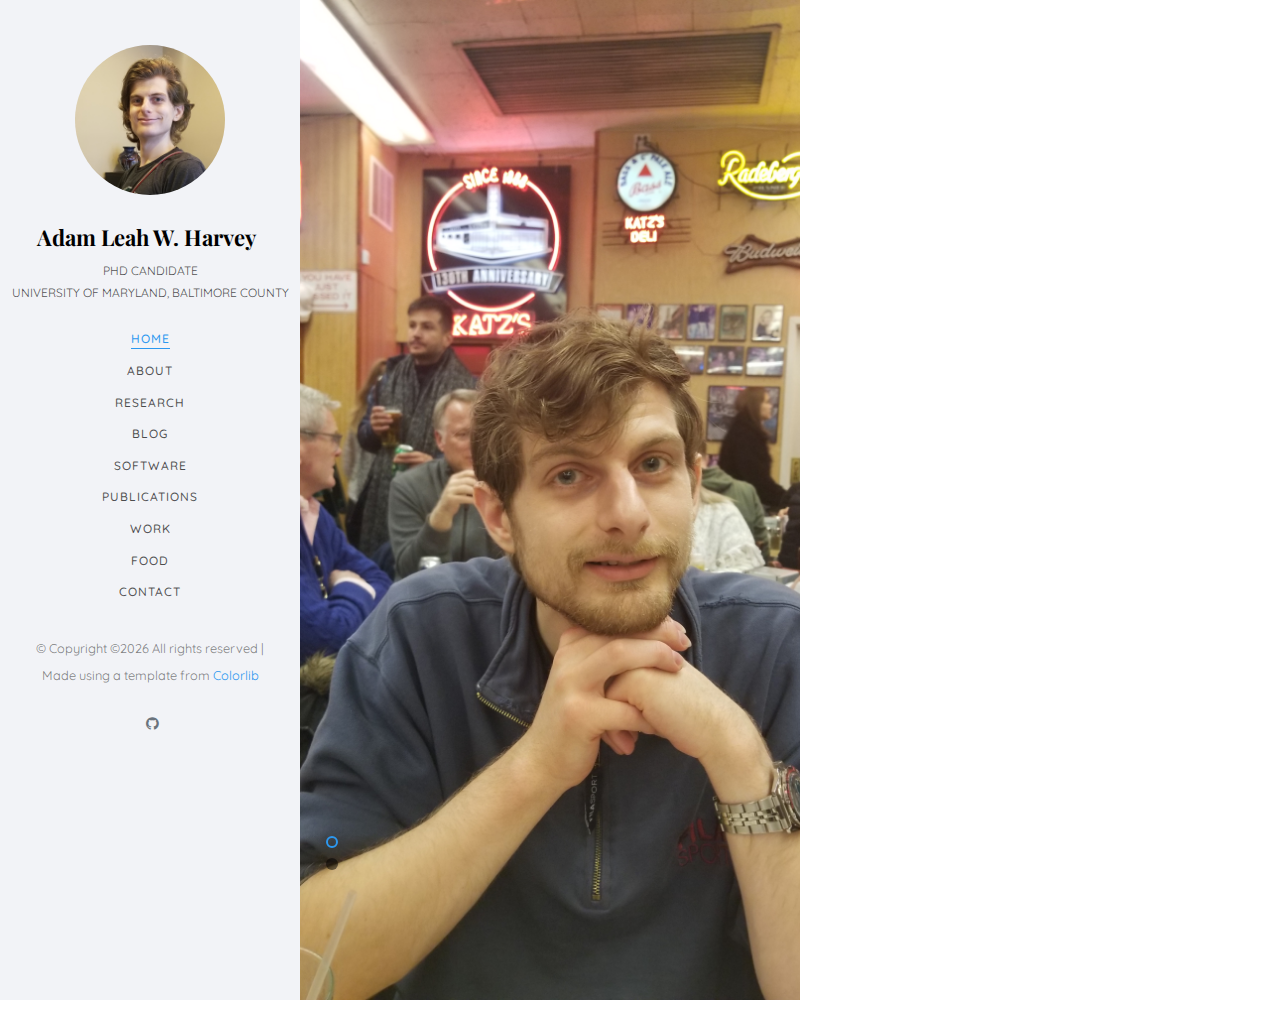
==== index.html @ acc77d61 "Fixed publications link" ====
<!DOCTYPE HTML>
<html>
	<head>
    <!-- Global site tag (gtag.js) - Google Analytics -->
    <script async src="https://www.googletagmanager.com/gtag/js?id=UA-155642953-1"></script>
    <script>
      window.dataLayer = window.dataLayer || [];
      function gtag(){dataLayer.push(arguments);}
      gtag('js', new Date());

      gtag('config', 'UA-155642953-1');
    </script>

	<meta charset="utf-8">
	<meta http-equiv="X-UA-Compatible" content="IE=edge">
	<title>Adam Leah W. Harvey Personal Page</title>
	<meta name="viewport" content="width=device-width, initial-scale=1">
	<meta name="description" content="" />
	<meta name="keywords" content="" />
	<meta name="author" content="" />

  <!-- Facebook and Twitter integration -->
	<meta property="og:title" content=""/>
	<meta property="og:image" content=""/>
	<meta property="og:url" content=""/>
	<meta property="og:site_name" content=""/>
	<meta property="og:description" content=""/>
	<meta name="twitter:title" content="" />
	<meta name="twitter:image" content="" />
	<meta name="twitter:url" content="" />
	<meta name="twitter:card" content="" />

	<!-- Place favicon.ico and apple-touch-icon.png in the root directory -->
	<link rel="shortcut icon" href="favicon.ico">

	<link href="https://fonts.googleapis.com/css?family=Quicksand:300,400,500,700" rel="stylesheet">
	<link href="https://fonts.googleapis.com/css?family=Playfair+Display:400,400i,700" rel="stylesheet">

	<!-- Animate.css -->
	<link rel="stylesheet" href="css/animate.css">
	<!-- Icomoon Icon Fonts-->
	<link rel="stylesheet" href="css/icomoon.css">
	<!-- Bootstrap  -->
	<link rel="stylesheet" href="css/bootstrap.css">
	<!-- Flexslider  -->
	<link rel="stylesheet" href="css/flexslider.css">
	<!-- Flaticons  -->
	<link rel="stylesheet" href="fonts/flaticon/font/flaticon.css">
	<!-- Owl Carousel -->
	<link rel="stylesheet" href="css/owl.carousel.min.css">
	<link rel="stylesheet" href="css/owl.theme.default.min.css">
	<!-- Theme style  -->
	<link rel="stylesheet" href="css/style.css">

	<!-- Modernizr JS -->
	<script src="js/modernizr-2.6.2.min.js"></script>
	<!-- FOR IE9 below -->
	<!--[if lt IE 9]>
	<script src="js/respond.min.js"></script>
	<![endif]-->

	</head>
	<body>
	<div id="colorlib-page">
		<div class="container-wrap">
		<a href="#" class="js-colorlib-nav-toggle colorlib-nav-toggle" data-toggle="collapse" data-target="#navbar" aria-expanded="false" aria-controls="navbar"><i></i></a>
		<aside id="colorlib-aside" role="complementary" class="border js-fullheight">
			<div class="text-center">
				<div class="author-img" style="background-image: url(images/new_self_cropped.jpg);"></div>
				<h1 id="colorlib-logo"><a href="/index.html">Adam Leah W. Harvey</a></h1>
				<span class="position">PhD Candidate <br> University of Maryland, Baltimore County</span>
			</div>
			<nav id="colorlib-main-menu" role="navigation" class="navbar">
				<!--<div id="navbar" class="collapse">-->
					<ul>
						<li class="active"><a href="#" data-nav-section="home">Home</a></li>
						<li><a href="#" data-nav-section="about">About</a></li>
						<li><a href="#" data-nav-section="research">Research</a></li>
						<li><a href="#" data-nav-section="blog">Blog</a></li>
						<li><a href="#" data-nav-section="software">Software</a></li>
						<li><a href="Pages/Publications/AdamLeahWHarvey_publications.pdf" data-nav-section="publications">Publications</a></li>
						<li><a href="#" data-nav-section="work">Work</a></li>
						<li><a href="Pages/Food/food.html">Food</a></li>
						<li><a href="#" data-nav-section="contact">Contact</a></li>
					</ul>
				<!--</div>-->
			</nav>

			<div class="colorlib-footer">
				<p><small>&copy; <!-- Link back to Colorlib can't be removed. Template is licensed under CC BY 3.0. -->
<!--Copyright &copy;<script>document.write(new Date().getFullYear());</script> All rights reserved | This template is made with <i class="icon-heart" aria-hidden="true"></i> by <a href="https://colorlib.com" target="_blank">Colorlib</a>-->
Copyright &copy;<script>document.write(new Date().getFullYear());</script> All rights reserved | Made using a template from <a href="https://colorlib.com" target="_blank">Colorlib</a>
<!-- Link back to Colorlib can't be removed. Template is licensed under CC BY 3.0. --> <!--</span> <span>Demo Images: <a href="https://unsplash.com/" target="_blank">Unsplash.com</a></span></small></p>-->

				<ul>
					<!--<li><a href="#"><i class="icon-facebook2"></i></a></li>-->
					<li><a href="https://twitter.com/Harvey_ALW"><i style="color:rgb(29, 161, 242);" class="icon-twitter"></i></a></li>
					<li><a href="https://www.linkedin.com/in/adam-harvey-a3063a66/"><i style="color:#0077b5;" class="icon-linkedin"></i></a></li>
                    <li><a href="https://github.com/HarveyAdamW"><i style="color:#6a737d;" class="icon-github"></i></a></li>
                    <li><a href="https://orcid.org/0000-0002-4953-018X"><span style="display:inline-block;" class="icon-orcid-logo-icon"><span class="path1"></span><span class="path2"></span><span class="path3"></span><span class="path4"></span></span></a></li>
                    <!--<li><a href="https://orcid.org/0000-0002-4953-018X"><span style="display:inline-block;" class="icon-orcid-logo"><span class="path1"></span><span class="path2"></span><span class="path3"></span><span class="path4"></span><span class="path5"></span><span class="path6"></span></span></a></li>-->
				</ul>
			</div>

		</aside>

		<div id="colorlib-main">
			<section id="colorlib-hero" class="js-fullheight" data-section="home">
				<div class="flexslider js-fullheight">
					<ul class="slides">
				   	<li style="background-image: url(images/20191223_141826.jpg);">
				   		<div class="overlay"></div>
				   		<div class="container-fluid">
				   			<div class="row">
					   			<div class="col-md-6 col-md-offset-3 col-md-pull-3 col-sm-12 col-xs-12 js-fullheight slider-text">
					   				<div class="slider-text-inner js-fullheight">
					   					<div class="desc">
						   					<h1>Hi! <br>I'm Adam Leah. <br>I'm an astronomer, studying extragalactic jets.</h1>
						   					<!--<h2>This template is from <a href="https://colorlib.com/" target="_blank">colorlib.com</a></h2>-->
												<p><a class="btn btn-primary btn-learn" href="/CV/updated_design/AdamLeahWHarvey_CV_updated_design.pdf">Download CV <i class="icon-download4"></i></a></p>
											</div>
					   				</div>
					   			</div>
					   		</div>
				   		</div>
				   	</li>
				   	<li style="background-image: url(images/coconut_grape_bao_pan.jpg);">
				   		<div class="overlay"></div>
				   		<div class="container-fluid">
				   			<div class="row">
					   			<div class="col-md-6 col-md-offset-3 col-md-pull-3 col-sm-12 col-xs-12 js-fullheight slider-text">
					   				<div class="slider-text-inner">
					   					<div class="desc">
						   					<h1>I also love food!<br>These are some coconut grape bao I made.</h1>
												<!--<h2>This template came from <a href="https://colorlib.com/" target="_blank">colorlib.com</a></h2>-->
												<p><a class="btn btn-primary btn-learn">View Portfolio <i class="icon-briefcase3"></i></a></p>
											</div>
					   				</div>
					   			</div>
					   		</div>
				   		</div>
				   	</li>
				  	</ul>
			  	</div>
			</section>

<!--			<section class="colorlib-about" data-section="about">
				<div class="colorlib-narrow-content">
					<div class="row">
						<div class="col-md-12">
							<div class="row row-bottom-padded-sm animate-box" data-animate-effect="fadeInLeft">
								<div class="col-md-12">
									<div class="about-desc">
										<span class="heading-meta">About</span>
										<h2 class="colorlib-heading">Who Am I?</h2>
										<p><strong>Hi I'm Adam Leah W. Harvey</strong> This is temporary text!</p>
										<p>Lorem ipsum is too generic. So I'm just stating, loud and clear, that this text is 100% temporary.</p>
									</div>
								</div>
							</div>
							<div class="row">
								<div class="col-md-3 animate-box" data-animate-effect="fadeInLeft">
									<div class="services color-1">
										<span class="icon2"><i class="icon-bulb"></i></span>
										<h3>Research</h3>
									</div>
								</div>
								<div class="col-md-3 animate-box" data-animate-effect="fadeInRight">
									<div class="services color-2">
										<span class="icon2"><i class="icon-globe-outline"></i></span>
										<h3>Blog</h3>
									</div>
								</div>
								<div class="col-md-3 animate-box" data-animate-effect="fadeInTop">
									<div class="services color-3">
										<span class="icon2"><i class="icon-data"></i></span>
										<h3>Software</h3>
									</div>
								</div>
								<div class="col-md-3 animate-box" data-animate-effect="fadeInBottom">
									<div class="services color-4">
										<span class="icon2"><i class="icon-phone3"></i></span>
										<h3>Application</h3>
									</div>
								</div>
							</div>
							<div class="row">
								<div class="col-md-12 animate-box" data-animate-effect="fadeInLeft">
									<div class="hire">
										<h2>PhD Candidate</h2>
										<a href="#" class="btn-hire">Shoot me an email if ya want!</a>
									</div>
								</div>
							</div>
						</div>
					</div>
				</div>
			</section>



			<section class="colorlib-services" data-section="services">
				<div class="colorlib-narrow-content">
					<div class="row">
						<div class="col-md-6 col-md-offset-3 col-md-pull-3 animate-box" data-animate-effect="fadeInLeft">
							<span class="heading-meta">Research</span>
							<h2 class="colorlib-heading">Here's some of the stuff I've worked on.</h2>
						</div>
					</div>
					<div class="row row-pt-md">
						<div class="col-md-4 text-center animate-box">
							<div class="services color-1">
								<span class="icon">
									<i class="icon-bulb"></i>
								</span>
								<div class="desc">
									<h3>Innovative Ideas</h3>
									<p>Separated they live in Bookmarksgrove right at the coast of the Semantics</p>
								</div>
							</div>
						</div>
						<div class="col-md-4 text-center animate-box">
							<div class="services color-2">
								<span class="icon">
									<i class="icon-data"></i>
								</span>
								<div class="desc">
									<h3>Software</h3>
									<p>Separated they live in Bookmarksgrove right at the coast of the Semantics</p>
								</div>
							</div>
						</div>
						<div class="col-md-4 text-center animate-box">
							<div class="services color-3">
								<span class="icon">
									<i class="icon-phone3"></i>
								</span>
								<div class="desc">
									<h3>Application</h3>
									<p>Separated they live in Bookmarksgrove right at the coast of the Semantics</p>
								</div>
							</div>
						</div>
						<div class="col-md-4 text-center animate-box">
							<div class="services color-4">
								<span class="icon">
									<i class="icon-layers2"></i>
								</span>
								<div class="desc">
									<h3>Graphic Design</h3>
									<p>Separated they live in Bookmarksgrove right at the coast of the Semantics</p>
								</div>
							</div>
						</div>
						<div class="col-md-4 text-center animate-box">
							<div class="services color-5">
								<span class="icon">
									<i class="icon-data"></i>
								</span>
								<div class="desc">
									<h3>Software</h3>
									<p>Separated they live in Bookmarksgrove right at the coast of the Semantics</p>
								</div>
							</div>
						</div>
						<div class="col-md-4 text-center animate-box">
							<div class="services color-6">
								<span class="icon">
									<i class="icon-phone3"></i>
								</span>
								<div class="desc">
									<h3>Application</h3>
									<p>Separated they live in Bookmarksgrove right at the coast of the Semantics</p>
								</div>
							</div>
						</div>
					</div>
				</div>
			</section>

			<div id="colorlib-counter" class="colorlib-counters" style="background-image: url(images/cover_bg_1.jpg);" data-stellar-background-ratio="0.5">
				<div class="overlay"></div>
				<div class="colorlib-narrow-content">
					<div class="row">
					</div>
					<div class="row">
						<div class="col-md-3 text-center animate-box">
							<span class="colorlib-counter js-counter" data-from="0" data-to="309" data-speed="5000" data-refresh-interval="50"></span>
							<span class="colorlib-counter-label">Cups of coffee</span>
						</div>
						<div class="col-md-3 text-center animate-box">
							<span class="colorlib-counter js-counter" data-from="0" data-to="356" data-speed="5000" data-refresh-interval="50"></span>
							<span class="colorlib-counter-label">Projects</span>
						</div>
						<div class="col-md-3 text-center animate-box">
							<span class="colorlib-counter js-counter" data-from="0" data-to="30" data-speed="5000" data-refresh-interval="50"></span>
							<span class="colorlib-counter-label">Clients</span>
						</div>
						<div class="col-md-3 text-center animate-box">
							<span class="colorlib-counter js-counter" data-from="0" data-to="10" data-speed="5000" data-refresh-interval="50"></span>
							<span class="colorlib-counter-label">Partners</span>
						</div>
					</div>
				</div>
			</div>

			<section class="colorlib-skills" data-section="skills">
				<div class="colorlib-narrow-content">
					<div class="row">
						<div class="col-md-6 col-md-offset-3 col-md-pull-3 animate-box" data-animate-effect="fadeInLeft">
							<span class="heading-meta">Oh, wow! Look at these pointless progress bars that mean nothing! Obviously I can do 50% of typing and have 10,000% of python. This is dumb!</span>
							<h2 class="colorlib-heading animate-box">My Skills</h2>
						</div>
					</div>
					<div class="row">
						<div class="col-md-12 animate-box" data-animate-effect="fadeInLeft">
							<p>The Big Oxmox advised her not to do so, because there were thousands of bad Commas, wild Question Marks and devious Semikoli, but the Little Blind Text didn’t listen. She packed her seven versalia, put her initial into the belt and made herself on the way.</p>
						</div>
						<div class="col-md-6 animate-box" data-animate-effect="fadeInLeft">
							<div class="progress-wrap">
								<h3>Photoshop</h3>
								<div class="progress">
								 	<div class="progress-bar color-1" role="progressbar" aria-valuenow="75"
								  	aria-valuemin="0" aria-valuemax="100" style="width:75%">
								    <span>75%</span>
								  	</div>
								</div>
							</div>
						</div>
						<div class="col-md-6 animate-box" data-animate-effect="fadeInRight">
							<div class="progress-wrap">
								<h3>jQuery</h3>
								<div class="progress">
								 	<div class="progress-bar color-2" role="progressbar" aria-valuenow="60"
								  	aria-valuemin="0" aria-valuemax="100" style="width:60%">
								    <span>60%</span>
								  	</div>
								</div>
							</div>
						</div>
						<div class="col-md-6 animate-box" data-animate-effect="fadeInLeft">
							<div class="progress-wrap">
								<h3>HTML5</h3>
								<div class="progress">
								 	<div class="progress-bar color-3" role="progressbar" aria-valuenow="85"
								  	aria-valuemin="0" aria-valuemax="100" style="width:85%">
								    <span>85%</span>
								  	</div>
								</div>
							</div>
						</div>
						<div class="col-md-6 animate-box" data-animate-effect="fadeInRight">
							<div class="progress-wrap">
								<h3>CSS3</h3>
								<div class="progress">
								 	<div class="progress-bar color-4" role="progressbar" aria-valuenow="90"
								  	aria-valuemin="0" aria-valuemax="100" style="width:90%">
								    <span>90%</span>
								  	</div>
								</div>
							</div>
						</div>
						<div class="col-md-6 animate-box" data-animate-effect="fadeInLeft">
							<div class="progress-wrap">
								<h3>WordPress</h3>
								<div class="progress">
								 	<div class="progress-bar color-5" role="progressbar" aria-valuenow="70"
								  	aria-valuemin="0" aria-valuemax="100" style="width:70%">
								    <span>70%</span>
								  	</div>
								</div>
							</div>
						</div>
						<div class="col-md-6 animate-box" data-animate-effect="fadeInRight">
							<div class="progress-wrap">
								<h3>SEO</h3>
								<div class="progress">
								 	<div class="progress-bar color-6" role="progressbar" aria-valuenow="80"
								  	aria-valuemin="0" aria-valuemax="100" style="width:80%">
								    <span>80%</span>
								  	</div>
								</div>
							</div>
						</div>
					</div>
				</div>
			</section>

			<section class="colorlib-education" data-section="education">
				<div class="colorlib-narrow-content">
					<div class="row">
						<div class="col-md-6 col-md-offset-3 col-md-pull-3 animate-box" data-animate-effect="fadeInLeft">
							<span class="heading-meta">Education</span>
							<h2 class="colorlib-heading animate-box">Education (why 2 headings for this? also what do I want to put here? what should go in the drop-downs?)</h2>
						</div>
					</div>
					<div class="row">
						<div class="col-md-12 animate-box" data-animate-effect="fadeInLeft">
							<div class="fancy-collapse-panel">
								<div class="panel-group" id="accordion" role="tablist" aria-multiselectable="true">
									<div class="panel panel-default">
									    <div class="panel-heading" role="tab" id="headingOne">
									        <h4 class="panel-title">
									            <a data-toggle="collapse" data-parent="#accordion" href="#collapseOne" aria-expanded="true" aria-controls="collapseOne">Master Degree Graphic Design
									            </a>
									        </h4>
									    </div>
									    <div id="collapseOne" class="panel-collapse collapse in" role="tabpanel" aria-labelledby="headingOne">
									         <div class="panel-body">
									            <div class="row">
										      		<div class="col-md-6">
										      			<p>Far far away, behind the word mountains, far from the countries Vokalia and Consonantia, there live the blind texts. </p>
										      		</div>
										      		<div class="col-md-6">
										      			<p>Separated they live in Bookmarksgrove right at the coast of the Semantics, a large language ocean.</p>
										      		</div>
										      	</div>
									         </div>
									    </div>
									</div>
									<div class="panel panel-default">
									    <div class="panel-heading" role="tab" id="headingTwo">
									        <h4 class="panel-title">
									            <a class="collapsed" data-toggle="collapse" data-parent="#accordion" href="#collapseTwo" aria-expanded="false" aria-controls="collapseTwo">Bachelor Degree of Computer Science
									            </a>
									        </h4>
									    </div>
									    <div id="collapseTwo" class="panel-collapse collapse" role="tabpanel" aria-labelledby="headingTwo">
									        <div class="panel-body">
									            <p>Far far away, behind the word <strong>mountains</strong>, far from the countries Vokalia and Consonantia, there live the blind texts. Separated they live in Bookmarksgrove right at the coast of the Semantics, a large language ocean.</p>
													<ul>
														<li>Separated they live in Bookmarksgrove right</li>
														<li>Separated they live in Bookmarksgrove right</li>
													</ul>
									        </div>
									    </div>
									</div>
									<div class="panel panel-default">
									    <div class="panel-heading" role="tab" id="headingThree">
									        <h4 class="panel-title">
									            <a class="collapsed" data-toggle="collapse" data-parent="#accordion" href="#collapseThree" aria-expanded="false" aria-controls="collapseThree">Diploma in Information Technology
									            </a>
									        </h4>
									    </div>
									    <div id="collapseThree" class="panel-collapse collapse" role="tabpanel" aria-labelledby="headingThree">
									        <div class="panel-body">
									            <p>Far far away, behind the word <strong>mountains</strong>, far from the countries Vokalia and Consonantia, there live the blind texts. Separated they live in Bookmarksgrove right at the coast of the Semantics, a large language ocean.</p>
									        </div>
									    </div>
									</div>

									<div class="panel panel-default">
									    <div class="panel-heading" role="tab" id="headingFour">
									        <h4 class="panel-title">
									            <a class="collapsed" data-toggle="collapse" data-parent="#accordion" href="#collapseFour" aria-expanded="false" aria-controls="collapseFour">Diploma in Information Technology
									            </a>
									        </h4>
									    </div>
									    <div id="collapseFour" class="panel-collapse collapse" role="tabpanel" aria-labelledby="headingFour">
									        <div class="panel-body">
									            <p>Far far away, behind the word <strong>mountains</strong>, far from the countries Vokalia and Consonantia, there live the blind texts. Separated they live in Bookmarksgrove right at the coast of the Semantics, a large language ocean.</p>
									        </div>
									    </div>
									</div>

									<div class="panel panel-default">
									    <div class="panel-heading" role="tab" id="headingFive">
									        <h4 class="panel-title">
									            <a class="collapsed" data-toggle="collapse" data-parent="#accordion" href="#collapseFive" aria-expanded="false" aria-controls="collapseFive">High School Secondary Education
									            </a>
									        </h4>
									    </div>
									    <div id="collapseFive" class="panel-collapse collapse" role="tabpanel" aria-labelledby="headingFive">
									        <div class="panel-body">
									            <p>Far far away, behind the word <strong>mountains</strong>, far from the countries Vokalia and Consonantia, there live the blind texts. Separated they live in Bookmarksgrove right at the coast of the Semantics, a large language ocean.</p>
									        </div>
									    </div>
									</div>
								</div>
							</div>
						</div>
					</div>
				</div>
			</section>

			<section class="colorlib-experience" data-section="experience">
				<div class="colorlib-narrow-content">
					<div class="row">
						<div class="col-md-6 col-md-offset-3 col-md-pull-3 animate-box" data-animate-effect="fadeInLeft">
							<span class="heading-meta">Experience</span>
							<h2 class="colorlib-heading animate-box">Work Experience</h2>
						</div>
					</div>
					<div class="row">
						<div class="col-md-12">
				         <div class="timeline-centered">
					         <article class="timeline-entry animate-box" data-animate-effect="fadeInLeft">
					            <div class="timeline-entry-inner">

					               <div class="timeline-icon color-1">
					                  <i class="icon-pen2"></i>
					               </div>

					               <div class="timeline-label">
					                  <h2><a href="#">Full Stack Developer</a> <span>2017-2018</span></h2>
					                  <p>Tolerably earnestly middleton extremely distrusts she boy now not. Add and offered prepare how cordial two promise. Greatly who affixed suppose but enquire compact prepare all put. Added forth chief trees but rooms think may.</p>
					               </div>
					            </div>
					         </article>


					         <article class="timeline-entry animate-box" data-animate-effect="fadeInRight">
					            <div class="timeline-entry-inner">
					               <div class="timeline-icon color-2">
					                  <i class="icon-pen2"></i>
					               </div>
					               <div class="timeline-label">
					               	<h2><a href="#">Front End Developer at Google Company</a> <span>2017-2018</span></h2>
					                  <p>Even the all-powerful Pointing has no control about the blind texts it is an almost unorthographic life One day however a small line of blind text by the name of Lorem Ipsum decided to leave for the far World of Grammar.</p>
					               </div>
					            </div>
					         </article>

					         <article class="timeline-entry animate-box" data-animate-effect="fadeInLeft">
					            <div class="timeline-entry-inner">
					               <div class="timeline-icon color-3">
					                  <i class="icon-pen2"></i>
					               </div>
					               <div class="timeline-label">
					               	<h2><a href="#">System Analyst</a> <span>2017-2018</span></h2>
					                  <p>Even the all-powerful Pointing has no control about the blind texts it is an almost unorthographic life One day however a small line of blind text by the name of Lorem Ipsum decided to leave for the far World of Grammar.</p>
					               </div>
					            </div>
					         </article>

					         <article class="timeline-entry animate-box" data-animate-effect="fadeInTop">
					            <div class="timeline-entry-inner">
					               <div class="timeline-icon color-4">
					                  <i class="icon-pen2"></i>
					               </div>
					               <div class="timeline-label">
					               	<h2><a href="#">Creative Designer</a> <span>2017-2018</span></h2>
					                  <p>Even the all-powerful Pointing has no control about the blind texts it is an almost unorthographic life One day however a small line of blind text by the name of Lorem Ipsum decided to leave for the far World of Grammar.</p>
					               </div>
					            </div>
					         </article>

					         <article class="timeline-entry animate-box" data-animate-effect="fadeInLeft">
					            <div class="timeline-entry-inner">
					               <div class="timeline-icon color-5">
					                  <i class="icon-pen2"></i>
					               </div>
					               <div class="timeline-label">
					               	<h2><a href="#">UI/UX Designer at Envato</a> <span>2017-2018</span></h2>
					                  <p>Even the all-powerful Pointing has no control about the blind texts it is an almost unorthographic life One day however a small line of blind text by the name of Lorem Ipsum decided to leave for the far World of Grammar.</p>
					               </div>
					            </div>
					         </article>

					         <article class="timeline-entry begin animate-box" data-animate-effect="fadeInBottom">
					            <div class="timeline-entry-inner">
					               <div class="timeline-icon color-none">
					               </div>
					            </div>
					         </article>
					      </div>
					   </div>
				   </div>
				</div>
			</section>

			<section class="colorlib-work" data-section="work">
				<div class="colorlib-narrow-content">
					<div class="row">
						<div class="col-md-6 col-md-offset-3 col-md-pull-3 animate-box" data-animate-effect="fadeInLeft">
							<span class="heading-meta">My Work</span>
							<h2 class="colorlib-heading animate-box">Recent Work</h2>
						</div>
					</div>
					<div class="row row-bottom-padded-sm animate-box" data-animate-effect="fadeInLeft">
						<div class="col-md-12">
							<p class="work-menu"><span><a href="#" class="active">Graphic Design</a></span> <span><a href="#">Web Design</a></span> <span><a href="#">Software</a></span> <span><a href="#">Apps</a></span></p>
						</div>
					</div>
					<div class="row">
						<div class="col-md-6 animate-box" data-animate-effect="fadeInLeft">
							<div class="project" style="background-image: url(images/img-1.jpg);">
								<div class="desc">
									<div class="con">
										<h3><a href="work.html">Work 01</a></h3>
										<span>Website</span>
										<p class="icon">
											<span><a href="#"><i class="icon-share3"></i></a></span>
											<span><a href="#"><i class="icon-eye"></i> 100</a></span>
											<span><a href="#"><i class="icon-heart"></i> 49</a></span>
										</p>
									</div>
								</div>
							</div>
						</div>
						<div class="col-md-6 animate-box" data-animate-effect="fadeInRight">
							<div class="project" style="background-image: url(images/img-2.jpg);">
								<div class="desc">
									<div class="con">
										<h3><a href="work.html">Work 02</a></h3>
										<span>Animation</span>
										<p class="icon">
											<span><a href="#"><i class="icon-share3"></i></a></span>
											<span><a href="#"><i class="icon-eye"></i> 100</a></span>
											<span><a href="#"><i class="icon-heart"></i> 49</a></span>
										</p>
									</div>
								</div>
							</div>
						</div>
						<div class="col-md-6 animate-box" data-animate-effect="fadeInTop">
							<div class="project" style="background-image: url(images/img-3.jpg);">
								<div class="desc">
									<div class="con">
										<h3><a href="work.html">Work 03</a></h3>
										<span>Illustration</span>
										<p class="icon">
											<span><a href="#"><i class="icon-share3"></i></a></span>
											<span><a href="#"><i class="icon-eye"></i> 100</a></span>
											<span><a href="#"><i class="icon-heart"></i> 49</a></span>
										</p>
									</div>
								</div>
							</div>
						</div>
						<div class="col-md-6 animate-box" data-animate-effect="fadeInBottom">
							<div class="project" style="background-image: url(images/img-4.jpg);">
								<div class="desc">
									<div class="con">
										<h3><a href="work.html">Work 04</a></h3>
										<span>Application</span>
										<p class="icon">
											<span><a href="#"><i class="icon-share3"></i></a></span>
											<span><a href="#"><i class="icon-eye"></i> 100</a></span>
											<span><a href="#"><i class="icon-heart"></i> 49</a></span>
										</p>
									</div>
								</div>
							</div>
						</div>
						<div class="col-md-6 animate-box" data-animate-effect="fadeInLeft">
							<div class="project" style="background-image: url(images/img-5.jpg);">
								<div class="desc">
									<div class="con">
										<h3><a href="work.html">Work 05</a></h3>
										<span>Graphic, Logo</span>
										<p class="icon">
											<span><a href="#"><i class="icon-share3"></i></a></span>
											<span><a href="#"><i class="icon-eye"></i> 100</a></span>
											<span><a href="#"><i class="icon-heart"></i> 49</a></span>
										</p>
									</div>
								</div>
							</div>
						</div>
						<div class="col-md-6 animate-box" data-animate-effect="fadeInRight">
							<div class="project" style="background-image: url(images/img-6.jpg);">
								<div class="desc">
									<div class="con">
										<h3><a href="work.html">Work 06</a></h3>
										<span>Web Design</span>
										<p class="icon">
											<span><a href="#"><i class="icon-share3"></i></a></span>
											<span><a href="#"><i class="icon-eye"></i> 100</a></span>
											<span><a href="#"><i class="icon-heart"></i> 49</a></span>
										</p>
									</div>
								</div>
							</div>
						</div>
					</div>
					<div class="row">
						<div class="col-md-12 animate-box">
							<p><a href="#" class="btn btn-primary btn-lg btn-load-more">Load more <i class="icon-reload"></i></a></p>
						</div>
					</div>
				</div>
			</section>

			<section class="colorlib-blog" data-section="blog">
				<div class="colorlib-narrow-content">
					<div class="row">
						<div class="col-md-6 col-md-offset-3 col-md-pull-3 animate-box" data-animate-effect="fadeInLeft">
							<span class="heading-meta">Read</span>
							<h2 class="colorlib-heading">Recent Blog</h2>
						</div>
					</div>
					<div class="row">
						<div class="col-md-4 col-sm-6 animate-box" data-animate-effect="fadeInLeft">
							<div class="blog-entry">
								<a href="blog.html" class="blog-img"><img src="images/blog-1.jpg" class="img-responsive" alt="HTML5 Bootstrap Template by colorlib.com"></a>
								<div class="desc">
									<span><small>April 14, 2018 </small> | <small> Web Design </small> | <small> <i class="icon-bubble3"></i> 4</small></span>
									<h3><a href="blog.html">Renovating National Gallery</a></h3>
									<p>Separated they live in Bookmarksgrove right at the coast of the Semantics, a large language ocean.</p>
								</div>
							</div>
						</div>
						<div class="col-md-4 col-sm-6 animate-box" data-animate-effect="fadeInRight">
							<div class="blog-entry">
								<a href="blog.html" class="blog-img"><img src="images/blog-2.jpg" class="img-responsive" alt="HTML5 Bootstrap Template by colorlib.com"></a>
								<div class="desc">
									<span><small>April 14, 2018 </small> | <small> Web Design </small> | <small> <i class="icon-bubble3"></i> 4</small></span>
									<h3><a href="blog.html">Wordpress for a Beginner</a></h3>
									<p>Separated they live in Bookmarksgrove right at the coast of the Semantics, a large language ocean.</p>
								</div>
							</div>
						</div>
						<div class="col-md-4 col-sm-6 animate-box" data-animate-effect="fadeInLeft">
							<div class="blog-entry">
								<a href="blog.html" class="blog-img"><img src="images/blog-3.jpg" class="img-responsive" alt="HTML5 Bootstrap Template by colorlib.com"></a>
								<div class="desc">
									<span><small>April 14, 2018 </small> | <small> Inspiration </small> | <small> <i class="icon-bubble3"></i> 4</small></span>
									<h3><a href="blog.html">Make website from scratch</a></h3>
									<p>Separated they live in Bookmarksgrove right at the coast of the Semantics, a large language ocean.</p>
								</div>
							</div>
						</div>
					</div>
					<div class="row">
						<div class="col-md-12 animate-box">
							<p><a href="#" class="btn btn-primary btn-lg btn-load-more">Load more <i class="icon-reload"></i></a></p>
						</div>
					</div>
				</div>
			</section>

			<section class="colorlib-contact" data-section="contact">
				<div class="colorlib-narrow-content">
					<div class="row">
						<div class="col-md-6 col-md-offset-3 col-md-pull-3 animate-box" data-animate-effect="fadeInLeft">
							<span class="heading-meta">Get in Touch</span>
							<h2 class="colorlib-heading">Contact</h2>
						</div>
					</div>
					<div class="row">
						<div class="col-md-5">
							<div class="colorlib-feature colorlib-feature-sm animate-box" data-animate-effect="fadeInLeft">
								<div class="colorlib-icon">
									<i class="icon-globe-outline"></i>
								</div>
								<div class="colorlib-text">
									<p><a href="#">info@domain.com</a></p>
								</div>
							</div>

							<div class="colorlib-feature colorlib-feature-sm animate-box" data-animate-effect="fadeInLeft">
								<div class="colorlib-icon">
									<i class="icon-map"></i>
								</div>
								<div class="colorlib-text">
									<p>198 West 21th Street, Suite 721 New York NY 10016</p>
								</div>
							</div>

							<div class="colorlib-feature colorlib-feature-sm animate-box" data-animate-effect="fadeInLeft">
								<div class="colorlib-icon">
									<i class="icon-phone"></i>
								</div>
								<div class="colorlib-text">
									<p><a href="tel://">+123 456 7890</a></p>
								</div>
							</div>
						</div>
						<div class="col-md-7 col-md-push-1">
							<div class="row">
								<div class="col-md-10 col-md-offset-1 col-md-pull-1 animate-box" data-animate-effect="fadeInRight">
									<form action="">
										<div class="form-group">
											<input type="text" class="form-control" placeholder="Name">
										</div>
										<div class="form-group">
											<input type="text" class="form-control" placeholder="Email">
										</div>
										<div class="form-group">
											<input type="text" class="form-control" placeholder="Subject">
										</div>
										<div class="form-group">
											<textarea name="" id="message" cols="30" rows="7" class="form-control" placeholder="Message"></textarea>
										</div>
										<div class="form-group">
											<input type="submit" class="btn btn-primary btn-send-message" value="Send Message">
										</div>
									</form>
								</div>

							</div>
						</div>
					</div>
				</div>
			</section>-->

		</div><!-- end:colorlib-main -->
	</div><!-- end:container-wrap -->
	</div><!-- end:colorlib-page -->

	<!-- jQuery -->
	<script src="js/jquery.min.js"></script>
	<!-- jQuery Easing -->
	<script src="js/jquery.easing.1.3.js"></script>
	<!-- Bootstrap -->
	<script src="js/bootstrap.min.js"></script>
	<!-- Waypoints -->
	<script src="js/jquery.waypoints.min.js"></script>
	<!-- Flexslider -->
	<script src="js/jquery.flexslider-min.js"></script>
	<!-- Owl carousel -->
	<script src="js/owl.carousel.min.js"></script>
	<!-- Counters -->
	<script src="js/jquery.countTo.js"></script>


	<!-- MAIN JS -->
	<script src="js/main.js"></script>

	</body>
</html>
---- css/icomoon.css ----
@font-face {
  font-family: 'icomoon';
  src:  url('fonts/icomoon.eot?6py85u');
  src:  url('fonts/icomoon.eot?6py85u#iefix') format('embedded-opentype'),
    url('fonts/icomoon.ttf?6py85u') format('truetype'),
    url('fonts/icomoon.woff?6py85u') format('woff'),
    url('fonts/icomoon.svg?6py85u#icomoon') format('svg');
  font-weight: normal;
  font-style: normal;
}

[class^="icon-"], [class*=" icon-"] {
  /* use !important to prevent issues with browser extensions that change fonts */
  font-family: 'icomoon' !important;
  speak: none;
  font-style: normal;
  font-weight: normal;
  font-variant: normal;
  text-transform: none;
  line-height: 1;

  /* Better Font Rendering =========== */
  -webkit-font-smoothing: antialiased;
  -moz-osx-font-smoothing: grayscale;
}

.icon-times:before {
  content: "\e930";
}
.icon-tick:before {
  content: "\e931";
}
.icon-plus:before {
  content: "\e932";
}
.icon-minus:before {
  content: "\e933";
}
.icon-equals:before {
  content: "\e934";
}
.icon-divide:before {
  content: "\e935";
}
.icon-chevron-right:before {
  content: "\e936";
}
.icon-chevron-left:before {
  content: "\e937";
}
.icon-arrow-right-thick:before {
  content: "\e938";
}
.icon-arrow-left-thick:before {
  content: "\e939";
}
.icon-th-small:before {
  content: "\e93a";
}
.icon-th-menu:before {
  content: "\e93b";
}
.icon-th-list:before {
  content: "\e93c";
}
.icon-th-large:before {
  content: "\e93d";
}
.icon-home:before {
  content: "\e93e";
}
.icon-arrow-forward:before {
  content: "\e93f";
}
.icon-arrow-back:before {
  content: "\e940";
}
.icon-rss:before {
  content: "\e941";
}
.icon-location:before {
  content: "\e942";
}
.icon-link:before {
  content: "\e943";
}
.icon-image:before {
  content: "\e944";
}
.icon-arrow-up-thick:before {
  content: "\e945";
}
.icon-arrow-down-thick:before {
  content: "\e946";
}
.icon-starburst:before {
  content: "\e947";
}
.icon-starburst-outline:before {
  content: "\e948";
}
.icon-star3:before {
  content: "\e949";
}
.icon-flow-children:before {
  content: "\e94a";
}
.icon-export:before {
  content: "\e94b";
}
.icon-delete2:before {
  content: "\e94c";
}
.icon-delete-outline:before {
  content: "\e94d";
}
.icon-cloud-storage:before {
  content: "\e94e";
}
.icon-wi-fi:before {
  content: "\e94f";
}
.icon-heart:before {
  content: "\e950";
}
.icon-flash:before {
  content: "\e951";
}
.icon-cancel:before {
  content: "\e952";
}
.icon-backspace:before {
  content: "\e953";
}
.icon-attachment:before {
  content: "\e954";
}
.icon-arrow-move:before {
  content: "\e955";
}
.icon-warning:before {
  content: "\e956";
}
.icon-user:before {
  content: "\e957";
}
.icon-radar:before {
  content: "\e958";
}
.icon-lock-open:before {
  content: "\e959";
}
.icon-lock-closed:before {
  content: "\e95a";
}
.icon-location-arrow:before {
  content: "\e95b";
}
.icon-info:before {
  content: "\e95c";
}
.icon-user-delete:before {
  content: "\e95d";
}
.icon-user-add:before {
  content: "\e95e";
}
.icon-media-pause:before {
  content: "\e95f";
}
.icon-group:before {
  content: "\e960";
}
.icon-chart-pie:before {
  content: "\e961";
}
.icon-chart-line:before {
  content: "\e962";
}
.icon-chart-bar:before {
  content: "\e963";
}
.icon-chart-area:before {
  content: "\e964";
}
.icon-video:before {
  content: "\e965";
}
.icon-point-of-interest:before {
  content: "\e966";
}
.icon-infinity:before {
  content: "\e967";
}
.icon-globe:before {
  content: "\e968";
}
.icon-eye:before {
  content: "\e969";
}
.icon-cog:before {
  content: "\e96a";
}
.icon-camera:before {
  content: "\e96b";
}
.icon-upload:before {
  content: "\e96c";
}
.icon-scissors:before {
  content: "\e96d";
}
.icon-refresh:before {
  content: "\e96e";
}
.icon-pin:before {
  content: "\e96f";
}
.icon-key:before {
  content: "\e970";
}
.icon-info-large:before {
  content: "\e971";
}
.icon-eject:before {
  content: "\e972";
}
.icon-download:before {
  content: "\e973";
}
.icon-zoom:before {
  content: "\e974";
}
.icon-zoom-out:before {
  content: "\e975";
}
.icon-zoom-in:before {
  content: "\e976";
}
.icon-sort-numerically:before {
  content: "\e977";
}
.icon-sort-alphabetically:before {
  content: "\e978";
}
.icon-input-checked:before {
  content: "\e979";
}
.icon-calender:before {
  content: "\e97a";
}
.icon-world2:before {
  content: "\e97b";
}
.icon-notes:before {
  content: "\e97c";
}
.icon-code:before {
  content: "\e97d";
}
.icon-arrow-sync:before {
  content: "\e97e";
}
.icon-arrow-shuffle:before {
  content: "\e97f";
}
.icon-arrow-repeat:before {
  content: "\e980";
}
.icon-arrow-minimise:before {
  content: "\e981";
}
.icon-arrow-maximise:before {
  content: "\e982";
}
.icon-arrow-loop:before {
  content: "\e983";
}
.icon-anchor:before {
  content: "\e984";
}
.icon-spanner:before {
  content: "\e985";
}
.icon-puzzle:before {
  content: "\e986";
}
.icon-power:before {
  content: "\e987";
}
.icon-plane:before {
  content: "\e988";
}
.icon-pi:before {
  content: "\e989";
}
.icon-phone:before {
  content: "\e98a";
}
.icon-microphone2:before {
  content: "\e98b";
}
.icon-media-rewind:before {
  content: "\e98c";
}
.icon-flag:before {
  content: "\e98d";
}
.icon-adjust-brightness:before {
  content: "\e98e";
}
.icon-waves:before {
  content: "\e98f";
}
.icon-social-twitter:before {
  content: "\e990";
}
.icon-social-facebook:before {
  content: "\e991";
}
.icon-social-dribbble:before {
  content: "\e992";
}
.icon-media-stop:before {
  content: "\e993";
}
.icon-media-record:before {
  content: "\e994";
}
.icon-media-play:before {
  content: "\e995";
}
.icon-media-fast-forward:before {
  content: "\e996";
}
.icon-media-eject:before {
  content: "\e997";
}
.icon-social-vimeo:before {
  content: "\e998";
}
.icon-social-tumbler:before {
  content: "\e999";
}
.icon-social-skype:before {
  content: "\e99a";
}
.icon-social-pinterest:before {
  content: "\e99b";
}
.icon-social-linkedin:before {
  content: "\e99c";
}
.icon-social-last-fm:before {
  content: "\e99d";
}
.icon-social-github:before {
  content: "\e99e";
}
.icon-social-flickr:before {
  content: "\e99f";
}
.icon-at:before {
  content: "\e9a0";
}
.icon-times-outline:before {
  content: "\e9a1";
}
.icon-plus-outline:before {
  content: "\e9a2";
}
.icon-minus-outline:before {
  content: "\e9a3";
}
.icon-tick-outline:before {
  content: "\e9a4";
}
.icon-th-large-outline:before {
  content: "\e9a5";
}
.icon-equals-outline:before {
  content: "\e9a6";
}
.icon-divide-outline:before {
  content: "\e9a7";
}
.icon-chevron-right-outline:before {
  content: "\e9a8";
}
.icon-chevron-left-outline:before {
  content: "\e9a9";
}
.icon-arrow-right-outline:before {
  content: "\e9aa";
}
.icon-arrow-left-outline:before {
  content: "\e9ab";
}
.icon-th-small-outline:before {
  content: "\e9ac";
}
.icon-th-menu-outline:before {
  content: "\e9ad";
}
.icon-th-list-outline:before {
  content: "\e9ae";
}
.icon-news2:before {
  content: "\e9b1";
}
.icon-home-outline:before {
  content: "\e9b2";
}
.icon-arrow-up-outline:before {
  content: "\e9b3";
}
.icon-arrow-forward-outline:before {
  content: "\e9b4";
}
.icon-arrow-down-outline:before {
  content: "\e9b5";
}
.icon-arrow-back-outline:before {
  content: "\e9b6";
}
.icon-trash3:before {
  content: "\e9b7";
}
.icon-rss-outline:before {
  content: "\e9b8";
}
.icon-message:before {
  content: "\e9b9";
}
.icon-location-outline:before {
  content: "\e9ba";
}
.icon-link-outline:before {
  content: "\e9bb";
}
.icon-image-outline:before {
  content: "\e9bc";
}
.icon-export-outline:before {
  content: "\e9bd";
}
.icon-cross:before {
  content: "\e9be";
}
.icon-wi-fi-outline:before {
  content: "\e9bf";
}
.icon-star-outline:before {
  content: "\e9c0";
}
.icon-media-pause-outline:before {
  content: "\e9c1";
}
.icon-mail:before {
  content: "\e9c2";
}
.icon-heart-outline:before {
  content: "\e9c3";
}
.icon-flash-outline:before {
  content: "\e9c4";
}
.icon-cancel-outline:before {
  content: "\e9c5";
}
.icon-beaker:before {
  content: "\e9c6";
}
.icon-arrow-move-outline:before {
  content: "\e9c7";
}
.icon-watch2:before {
  content: "\e9c8";
}
.icon-warning-outline:before {
  content: "\e9c9";
}
.icon-time:before {
  content: "\e9ca";
}
.icon-radar-outline:before {
  content: "\e9cb";
}
.icon-lock-open-outline:before {
  content: "\e9cc";
}
.icon-location-arrow-outline:before {
  content: "\e9cd";
}
.icon-info-outline:before {
  content: "\e9ce";
}
.icon-backspace-outline:before {
  content: "\e9cf";
}
.icon-attachment-outline:before {
  content: "\e9d0";
}
.icon-user-outline:before {
  content: "\e9d1";
}
.icon-user-delete-outline:before {
  content: "\e9d2";
}
.icon-user-add-outline:before {
  content: "\e9d3";
}
.icon-lock-closed-outline:before {
  content: "\e9d4";
}
.icon-group-outline:before {
  content: "\e9d5";
}
.icon-chart-pie-outline:before {
  content: "\e9d6";
}
.icon-chart-line-outline:before {
  content: "\e9d7";
}
.icon-chart-bar-outline:before {
  content: "\e9d8";
}
.icon-chart-area-outline:before {
  content: "\e9d9";
}
.icon-video-outline:before {
  content: "\e9da";
}
.icon-point-of-interest-outline:before {
  content: "\e9db";
}
.icon-map:before {
  content: "\e9dc";
}
.icon-key-outline:before {
  content: "\e9dd";
}
.icon-infinity-outline:before {
  content: "\e9de";
}
.icon-globe-outline:before {
  content: "\e9df";
}
.icon-eye-outline:before {
  content: "\e9e0";
}
.icon-cog-outline:before {
  content: "\e9e1";
}
.icon-camera-outline:before {
  content: "\e9e2";
}
.icon-upload-outline:before {
  content: "\e9e3";
}
.icon-support:before {
  content: "\e9e4";
}
.icon-scissors-outline:before {
  content: "\e9e5";
}
.icon-refresh-outline:before {
  content: "\e9e6";
}
.icon-info-large-outline:before {
  content: "\e9e7";
}
.icon-eject-outline:before {
  content: "\e9e8";
}
.icon-download-outline:before {
  content: "\e9e9";
}
.icon-battery-mid:before {
  content: "\e9ea";
}
.icon-battery-low:before {
  content: "\e9eb";
}
.icon-battery-high:before {
  content: "\e9ec";
}
.icon-zoom-outline:before {
  content: "\e9ed";
}
.icon-zoom-out-outline:before {
  content: "\e9ee";
}
.icon-zoom-in-outline:before {
  content: "\e9ef";
}
.icon-tag3:before {
  content: "\e9f0";
}
.icon-tabs-outline:before {
  content: "\e9f1";
}
.icon-pin-outline:before {
  content: "\e9f2";
}
.icon-message-typing:before {
  content: "\e9f3";
}
.icon-directions:before {
  content: "\e9f4";
}
.icon-battery-full:before {
  content: "\e9f5";
}
.icon-battery-charge:before {
  content: "\e9f6";
}
.icon-pipette:before {
  content: "\e9f7";
}
.icon-pencil:before {
  content: "\e9f8";
}
.icon-folder:before {
  content: "\e9f9";
}
.icon-folder-delete:before {
  content: "\e9fa";
}
.icon-folder-add:before {
  content: "\e9fb";
}
.icon-edit:before {
  content: "\e9fc";
}
.icon-document:before {
  content: "\e9fd";
}
.icon-document-delete:before {
  content: "\e9fe";
}
.icon-document-add:before {
  content: "\e9ff";
}
.icon-brush:before {
  content: "\ea00";
}
.icon-thumbs-up:before {
  content: "\ea01";
}
.icon-thumbs-down:before {
  content: "\ea02";
}
.icon-pen:before {
  content: "\ea03";
}
.icon-sort-numerically-outline:before {
  content: "\ea04";
}
.icon-sort-alphabetically-outline:before {
  content: "\ea05";
}
.icon-social-last-fm-circular:before {
  content: "\ea06";
}
.icon-social-github-circular:before {
  content: "\ea07";
}
.icon-compass:before {
  content: "\ea08";
}
.icon-bookmark:before {
  content: "\ea09";
}
.icon-input-checked-outline:before {
  content: "\ea0a";
}
.icon-code-outline:before {
  content: "\ea0b";
}
.icon-calender-outline:before {
  content: "\ea0c";
}
.icon-business-card:before {
  content: "\ea0d";
}
.icon-arrow-up:before {
  content: "\ea0e";
}
.icon-arrow-sync-outline:before {
  content: "\ea0f";
}
.icon-arrow-right:before {
  content: "\ea10";
}
.icon-arrow-repeat-outline:before {
  content: "\ea11";
}
.icon-arrow-loop-outline:before {
  content: "\ea12";
}
.icon-arrow-left:before {
  content: "\ea13";
}
.icon-flow-switch:before {
  content: "\ea14";
}
.icon-flow-parallel:before {
  content: "\ea15";
}
.icon-flow-merge:before {
  content: "\ea16";
}
.icon-document-text:before {
  content: "\ea17";
}
.icon-clipboard:before {
  content: "\ea18";
}
.icon-calculator:before {
  content: "\ea19";
}
.icon-arrow-minimise-outline:before {
  content: "\ea1a";
}
.icon-arrow-maximise-outline:before {
  content: "\ea1b";
}
.icon-arrow-down:before {
  content: "\ea1c";
}
.icon-gift:before {
  content: "\ea1d";
}
.icon-film:before {
  content: "\ea1e";
}
.icon-database:before {
  content: "\ea1f";
}
.icon-bell:before {
  content: "\ea20";
}
.icon-anchor-outline:before {
  content: "\ea21";
}
.icon-adjust-contrast:before {
  content: "\ea22";
}
.icon-world-outline:before {
  content: "\ea23";
}
.icon-shopping-bag:before {
  content: "\ea24";
}
.icon-power-outline:before {
  content: "\ea25";
}
.icon-notes-outline:before {
  content: "\ea26";
}
.icon-device-tablet:before {
  content: "\ea27";
}
.icon-device-phone:before {
  content: "\ea28";
}
.icon-device-laptop:before {
  content: "\ea29";
}
.icon-device-desktop:before {
  content: "\ea2a";
}
.icon-briefcase:before {
  content: "\ea2b";
}
.icon-stopwatch:before {
  content: "\ea2c";
}
.icon-spanner-outline:before {
  content: "\ea2d";
}
.icon-puzzle-outline:before {
  content: "\ea2e";
}
.icon-printer:before {
  content: "\ea2f";
}
.icon-pi-outline:before {
  content: "\ea30";
}
.icon-lightbulb:before {
  content: "\ea31";
}
.icon-flag-outline:before {
  content: "\ea32";
}
.icon-contacts:before {
  content: "\ea33";
}
.icon-archive2:before {
  content: "\ea34";
}
.icon-weather-stormy:before {
  content: "\ea35";
}
.icon-weather-shower:before {
  content: "\ea36";
}
.icon-weather-partly-sunny:before {
  content: "\ea37";
}
.icon-weather-downpour:before {
  content: "\ea38";
}
.icon-weather-cloudy:before {
  content: "\ea39";
}
.icon-plane-outline:before {
  content: "\ea3a";
}
.icon-phone-outline:before {
  content: "\ea3b";
}
.icon-microphone-outline:before {
  content: "\ea3c";
}
.icon-weather-windy:before {
  content: "\ea3d";
}
.icon-weather-windy-cloudy:before {
  content: "\ea3e";
}
.icon-weather-sunny:before {
  content: "\ea3f";
}
.icon-weather-snow:before {
  content: "\ea40";
}
.icon-weather-night:before {
  content: "\ea41";
}
.icon-media-stop-outline:before {
  content: "\ea42";
}
.icon-media-rewind-outline:before {
  content: "\ea43";
}
.icon-media-record-outline:before {
  content: "\ea44";
}
.icon-media-play-outline:before {
  content: "\ea45";
}
.icon-media-fast-forward-outline:before {
  content: "\ea46";
}
.icon-media-eject-outline:before {
  content: "\ea47";
}
.icon-wine:before {
  content: "\ea48";
}
.icon-waves-outline:before {
  content: "\ea49";
}
.icon-ticket:before {
  content: "\ea4a";
}
.icon-tags:before {
  content: "\ea4b";
}
.icon-plug:before {
  content: "\ea4c";
}
.icon-headphones:before {
  content: "\ea4d";
}
.icon-credit-card:before {
  content: "\ea4e";
}
.icon-coffee:before {
  content: "\ea4f";
}
.icon-book:before {
  content: "\ea50";
}
.icon-beer:before {
  content: "\ea51";
}
.icon-volume2:before {
  content: "\ea52";
}
.icon-volume-up:before {
  content: "\ea53";
}
.icon-volume-mute:before {
  content: "\ea54";
}
.icon-volume-down:before {
  content: "\ea55";
}
.icon-social-vimeo-circular:before {
  content: "\ea56";
}
.icon-social-twitter-circular:before {
  content: "\ea57";
}
.icon-social-pinterest-circular:before {
  content: "\ea58";
}
.icon-social-linkedin-circular:before {
  content: "\ea59";
}
.icon-social-facebook-circular:before {
  content: "\ea5a";
}
.icon-social-dribbble-circular:before {
  content: "\ea5b";
}
.icon-tree:before {
  content: "\ea5c";
}
.icon-thermometer2:before {
  content: "\ea5d";
}
.icon-social-tumbler-circular:before {
  content: "\ea5e";
}
.icon-social-skype-outline:before {
  content: "\ea5f";
}
.icon-social-flickr-circular:before {
  content: "\ea60";
}
.icon-social-at-circular:before {
  content: "\ea61";
}
.icon-shopping-cart:before {
  content: "\ea62";
}
.icon-messages:before {
  content: "\ea63";
}
.icon-leaf:before {
  content: "\ea64";
}
.icon-feather:before {
  content: "\ea65";
}
.icon-eye2:before {
  content: "\e064";
}
.icon-paper-clip:before {
  content: "\e065";
}
.icon-mail5:before {
  content: "\e066";
}
.icon-toggle:before {
  content: "\e067";
}
.icon-layout:before {
  content: "\e068";
}
.icon-link2:before {
  content: "\e069";
}
.icon-bell2:before {
  content: "\e06a";
}
.icon-lock3:before {
  content: "\e06b";
}
.icon-unlock:before {
  content: "\e06c";
}
.icon-ribbon2:before {
  content: "\e06d";
}
.icon-image2:before {
  content: "\e06e";
}
.icon-signal:before {
  content: "\e06f";
}
.icon-target3:before {
  content: "\e070";
}
.icon-clipboard3:before {
  content: "\e071";
}
.icon-clock3:before {
  content: "\e072";
}
.icon-watch:before {
  content: "\e073";
}
.icon-air-play:before {
  content: "\e074";
}
.icon-camera3:before {
  content: "\e075";
}
.icon-video2:before {
  content: "\e076";
}
.icon-disc:before {
  content: "\e077";
}
.icon-printer3:before {
  content: "\e078";
}
.icon-monitor:before {
  content: "\e079";
}
.icon-server:before {
  content: "\e07a";
}
.icon-cog2:before {
  content: "\e07b";
}
.icon-heart3:before {
  content: "\e07c";
}
.icon-paragraph:before {
  content: "\e07d";
}
.icon-align-justify:before {
  content: "\e07e";
}
.icon-align-left:before {
  content: "\e07f";
}
.icon-align-center:before {
  content: "\e080";
}
.icon-align-right:before {
  content: "\e081";
}
.icon-book2:before {
  content: "\e082";
}
.icon-layers2:before {
  content: "\e083";
}
.icon-stack2:before {
  content: "\e084";
}
.icon-stack-2:before {
  content: "\e085";
}
.icon-paper:before {
  content: "\e086";
}
.icon-paper-stack:before {
  content: "\e087";
}
.icon-search3:before {
  content: "\e088";
}
.icon-zoom-in2:before {
  content: "\e089";
}
.icon-zoom-out2:before {
  content: "\e08a";
}
.icon-reply2:before {
  content: "\e08b";
}
.icon-circle-plus:before {
  content: "\e08c";
}
.icon-circle-minus:before {
  content: "\e08d";
}
.icon-circle-check:before {
  content: "\e08e";
}
.icon-circle-cross:before {
  content: "\e08f";
}
.icon-square-plus:before {
  content: "\e090";
}
.icon-square-minus:before {
  content: "\e091";
}
.icon-square-check:before {
  content: "\e092";
}
.icon-square-cross:before {
  content: "\e093";
}
.icon-microphone:before {
  content: "\e094";
}
.icon-record:before {
  content: "\e095";
}
.icon-skip-back:before {
  content: "\e096";
}
.icon-rewind:before {
  content: "\e097";
}
.icon-play4:before {
  content: "\e098";
}
.icon-pause3:before {
  content: "\e099";
}
.icon-stop3:before {
  content: "\e09a";
}
.icon-fast-forward:before {
  content: "\e09b";
}
.icon-skip-forward:before {
  content: "\e09c";
}
.icon-shuffle2:before {
  content: "\e09d";
}
.icon-repeat:before {
  content: "\e09e";
}
.icon-folder2:before {
  content: "\e09f";
}
.icon-umbrella:before {
  content: "\e0a0";
}
.icon-moon:before {
  content: "\e0a1";
}
.icon-thermometer:before {
  content: "\e0a2";
}
.icon-drop:before {
  content: "\e0a3";
}
.icon-sun2:before {
  content: "\e0a4";
}
.icon-cloud3:before {
  content: "\e0a5";
}
.icon-cloud-upload2:before {
  content: "\e0a6";
}
.icon-cloud-download2:before {
  content: "\e0a7";
}
.icon-upload4:before {
  content: "\e0a8";
}
.icon-download4:before {
  content: "\e0a9";
}
.icon-location3:before {
  content: "\e0aa";
}
.icon-location-2:before {
  content: "\e0ab";
}
.icon-map3:before {
  content: "\e0ac";
}
.icon-battery:before {
  content: "\e0ad";
}
.icon-head:before {
  content: "\e0ae";
}
.icon-briefcase3:before {
  content: "\e0af";
}
.icon-speech-bubble:before {
  content: "\e0b0";
}
.icon-anchor2:before {
  content: "\e0b1";
}
.icon-globe2:before {
  content: "\e0b2";
}
.icon-box:before {
  content: "\e0b3";
}
.icon-reload:before {
  content: "\e0b4";
}
.icon-share3:before {
  content: "\e0b5";
}
.icon-marquee:before {
  content: "\e0b6";
}
.icon-marquee-plus:before {
  content: "\e0b7";
}
.icon-marquee-minus:before {
  content: "\e0b8";
}
.icon-tag:before {
  content: "\e0b9";
}
.icon-power2:before {
  content: "\e0ba";
}
.icon-command2:before {
  content: "\e0bb";
}
.icon-alt:before {
  content: "\e0bc";
}
.icon-esc:before {
  content: "\e0bd";
}
.icon-bar-graph:before {
  content: "\e0be";
}
.icon-bar-graph-2:before {
  content: "\e0bf";
}
.icon-pie-graph:before {
  content: "\e0c0";
}
.icon-star:before {
  content: "\e0c1";
}
.icon-arrow-left3:before {
  content: "\e0c2";
}
.icon-arrow-right3:before {
  content: "\e0c3";
}
.icon-arrow-up3:before {
  content: "\e0c4";
}
.icon-arrow-down3:before {
  content: "\e0c5";
}
.icon-volume:before {
  content: "\e0c6";
}
.icon-mute:before {
  content: "\e0c7";
}
.icon-content-right:before {
  content: "\e100";
}
.icon-content-left:before {
  content: "\e101";
}
.icon-grid2:before {
  content: "\e102";
}
.icon-grid-2:before {
  content: "\e103";
}
.icon-columns:before {
  content: "\e104";
}
.icon-loader:before {
  content: "\e105";
}
.icon-bag:before {
  content: "\e106";
}
.icon-ban:before {
  content: "\e107";
}
.icon-flag3:before {
  content: "\e108";
}
.icon-trash:before {
  content: "\e109";
}
.icon-expand2:before {
  content: "\e110";
}
.icon-contract:before {
  content: "\e111";
}
.icon-maximize:before {
  content: "\e112";
}
.icon-minimize:before {
  content: "\e113";
}
.icon-plus2:before {
  content: "\e114";
}
.icon-minus2:before {
  content: "\e115";
}
.icon-check:before {
  content: "\e116";
}
.icon-cross2:before {
  content: "\e117";
}
.icon-move:before {
  content: "\e118";
}
.icon-delete:before {
  content: "\e119";
}
.icon-menu5:before {
  content: "\e120";
}
.icon-archive:before {
  content: "\e121";
}
.icon-inbox:before {
  content: "\e122";
}
.icon-outbox:before {
  content: "\e123";
}
.icon-file:before {
  content: "\e124";
}
.icon-file-add:before {
  content: "\e125";
}
.icon-file-subtract:before {
  content: "\e126";
}
.icon-help:before {
  content: "\e127";
}
.icon-open:before {
  content: "\e128";
}
.icon-ellipsis:before {
  content: "\e129";
}
.icon-heart4:before {
  content: "\e900";
}
.icon-cloud4:before {
  content: "\e901";
}
.icon-star2:before {
  content: "\e902";
}
.icon-tv2:before {
  content: "\e903";
}
.icon-sound:before {
  content: "\e904";
}
.icon-video3:before {
  content: "\e905";
}
.icon-trash2:before {
  content: "\e906";
}
.icon-user2:before {
  content: "\e907";
}
.icon-key3:before {
  content: "\e908";
}
.icon-search4:before {
  content: "\e909";
}
.icon-settings:before {
  content: "\e90a";
}
.icon-camera4:before {
  content: "\e90b";
}
.icon-tag2:before {
  content: "\e90c";
}
.icon-lock4:before {
  content: "\e90d";
}
.icon-bulb:before {
  content: "\e90e";
}
.icon-pen2:before {
  content: "\e90f";
}
.icon-diamond:before {
  content: "\e910";
}
.icon-display2:before {
  content: "\e911";
}
.icon-location4:before {
  content: "\e912";
}
.icon-eye3:before {
  content: "\e913";
}
.icon-bubble3:before {
  content: "\e914";
}
.icon-stack3:before {
  content: "\e915";
}
.icon-cup:before {
  content: "\e916";
}
.icon-phone3:before {
  content: "\e917";
}
.icon-news:before {
  content: "\e918";
}
.icon-mail6:before {
  content: "\e919";
}
.icon-like:before {
  content: "\e91a";
}
.icon-photo:before {
  content: "\e91b";
}
.icon-note:before {
  content: "\e91c";
}
.icon-clock4:before {
  content: "\e91d";
}
.icon-paperplane:before {
  content: "\e91e";
}
.icon-params:before {
  content: "\e91f";
}
.icon-banknote:before {
  content: "\e920";
}
.icon-data:before {
  content: "\e921";
}
.icon-music2:before {
  content: "\e922";
}
.icon-megaphone2:before {
  content: "\e923";
}
.icon-study:before {
  content: "\e924";
}
.icon-lab2:before {
  content: "\e925";
}
.icon-food:before {
  content: "\e926";
}
.icon-t-shirt:before {
  content: "\e927";
}
.icon-fire2:before {
  content: "\e928";
}
.icon-clip:before {
  content: "\e929";
}
.icon-shop:before {
  content: "\e92a";
}
.icon-calendar3:before {
  content: "\e92b";
}
.icon-wallet2:before {
  content: "\e92c";
}
.icon-vynil:before {
  content: "\e92d";
}
.icon-truck2:before {
  content: "\e92e";
}
.icon-world:before {
  content: "\e92f";
}
.icon-spinner6:before {
  content: "\e9af";
}
.icon-spinner7:before {
  content: "\e9b0";
}
.icon-amazon:before {
  content: "\eab7";
}
.icon-google:before {
  content: "\eab8";
}
.icon-google2:before {
  content: "\eab9";
}
.icon-google3:before {
  content: "\eaba";
}
.icon-google-plus:before {
  content: "\eabb";
}
.icon-google-plus2:before {
  content: "\eabc";
}
.icon-google-plus3:before {
  content: "\eabd";
}
.icon-hangouts:before {
  content: "\eabe";
}
.icon-google-drive:before {
  content: "\eabf";
}
.icon-facebook2:before {
  content: "\eac0";
}
.icon-facebook22:before {
  content: "\eac1";
}
.icon-instagram:before {
  content: "\eac2";
}
.icon-whatsapp:before {
  content: "\eac3";
}
.icon-spotify:before {
  content: "\eac4";
}
.icon-telegram:before {
  content: "\eac5";
}
.icon-twitter2:before {
  content: "\eac6";
}
.icon-vine:before {
  content: "\eac7";
}
.icon-vk:before {
  content: "\eac8";
}
.icon-renren:before {
  content: "\eac9";
}
.icon-sina-weibo:before {
  content: "\eaca";
}
.icon-rss2:before {
  content: "\eacb";
}
.icon-rss22:before {
  content: "\eacc";
}
.icon-youtube:before {
  content: "\eacd";
}
.icon-youtube2:before {
  content: "\eace";
}
.icon-twitch:before {
  content: "\eacf";
}
.icon-vimeo:before {
  content: "\ead0";
}
.icon-vimeo2:before {
  content: "\ead1";
}
.icon-lanyrd:before {
  content: "\ead2";
}
.icon-flickr:before {
  content: "\ead3";
}
.icon-flickr2:before {
  content: "\ead4";
}
.icon-flickr3:before {
  content: "\ead5";
}
.icon-flickr4:before {
  content: "\ead6";
}
.icon-dribbble2:before {
  content: "\ead7";
}
.icon-behance:before {
  content: "\ead8";
}
.icon-behance2:before {
  content: "\ead9";
}
.icon-deviantart:before {
  content: "\eada";
}
.icon-500px:before {
  content: "\eadb";
}
.icon-steam:before {
  content: "\eadc";
}
.icon-steam2:before {
  content: "\eadd";
}
.icon-dropbox:before {
  content: "\eade";
}
.icon-onedrive:before {
  content: "\eadf";
}
.icon-github:before {
  content: "\eae0";
}
.icon-npm:before {
  content: "\eae1";
}
.icon-basecamp:before {
  content: "\eae2";
}
.icon-trello:before {
  content: "\eae3";
}
.icon-wordpress:before {
  content: "\eae4";
}
.icon-joomla:before {
  content: "\eae5";
}
.icon-ello:before {
  content: "\eae6";
}
.icon-blogger:before {
  content: "\eae7";
}
.icon-blogger2:before {
  content: "\eae8";
}
.icon-tumblr2:before {
  content: "\eae9";
}
.icon-tumblr22:before {
  content: "\eaea";
}
.icon-yahoo:before {
  content: "\eaeb";
}
.icon-yahoo2:before {
  content: "\eaec";
}
.icon-tux:before {
  content: "\eaed";
}
.icon-appleinc:before {
  content: "\eaee";
}
.icon-finder:before {
  content: "\eaef";
}
.icon-android:before {
  content: "\eaf0";
}
.icon-windows:before {
  content: "\eaf1";
}
.icon-windows8:before {
  content: "\eaf2";
}
.icon-soundcloud:before {
  content: "\eaf3";
}
.icon-soundcloud2:before {
  content: "\eaf4";
}
.icon-skype:before {
  content: "\eaf5";
}
.icon-reddit:before {
  content: "\eaf6";
}
.icon-hackernews:before {
  content: "\eaf7";
}
.icon-wikipedia:before {
  content: "\eaf8";
}
.icon-linkedin2:before {
  content: "\eaf9";
}
.icon-linkedin22:before {
  content: "\eafa";
}
.icon-lastfm:before {
  content: "\eafb";
}
.icon-lastfm2:before {
  content: "\eafc";
}
.icon-delicious:before {
  content: "\eafd";
}
.icon-stumbleupon:before {
  content: "\eafe";
}
.icon-stumbleupon2:before {
  content: "\eaff";
}
.icon-stackoverflow:before {
  content: "\eb00";
}
.icon-pinterest:before {
  content: "\eb01";
}
.icon-pinterest2:before {
  content: "\eb02";
}
.icon-xing:before {
  content: "\eb03";
}
.icon-xing2:before {
  content: "\eb04";
}
.icon-flattr:before {
  content: "\eb05";
}
.icon-foursquare:before {
  content: "\eb06";
}
.icon-yelp:before {
  content: "\eb07";
}
.icon-paypal:before {
  content: "\eb08";
}
.icon-chrome:before {
  content: "\eb09";
}
.icon-firefox:before {
  content: "\eb0a";
}
.icon-IE:before {
  content: "\eb0b";
}
.icon-edge:before {
  content: "\eb0c";
}
.icon-safari:before {
  content: "\eb0d";
}
.icon-opera:before {
  content: "\eb0e";
}
.icon-file-pdf:before {
  content: "\eb0f";
}
.icon-file-openoffice:before {
  content: "\eb10";
}
.icon-file-word:before {
  content: "\eb11";
}
.icon-file-excel:before {
  content: "\eb12";
}
.icon-libreoffice:before {
  content: "\eb13";
}
.icon-html-five:before {
  content: "\eb14";
}
.icon-html-five2:before {
  content: "\eb15";
}
.icon-css3:before {
  content: "\eb16";
}
.icon-git:before {
  content: "\eb17";
}
.icon-codepen:before {
  content: "\eb18";
}
.icon-svg:before {
  content: "\eb19";
}
.icon-IcoMoon:before {
  content: "\eb1a";
}
---- css/style.css ----
@font-face {
  font-family: 'icomoon';
  src:  url('../fonts/icomoon/icomoon.eot?mkbmzl');
  src:  url('../fonts/icomoon/icomoon.eot?mkbmzl#iefix') format('embedded-opentype'),
    url('../fonts/icomoon/icomoon.ttf?mkbmzl') format('truetype'),
    url('../fonts/icomoon/icomoon.woff?mkbmzl') format('woff'),
    url('../fonts/icomoon/icomoon.svg?mkbmzl#icomoon') format('svg');
  font-weight: normal;
  font-style: normal; }

/* =======================================================
*
* 	Template Style
*	Edit this section
*
* ======================================================= */
body {
  font-family: "Quicksand", Arial, sans-serif;
  font-weight: 400;
  font-size: 15px;
  line-height: 1.8;
  color: rgba(0, 0, 0, 0.7); }
  @media screen and (max-width: 992px) {
    body {
      font-size: 16px; } }

a {
  color: #2c98f0;
  -webkit-transition: 0.5s;
  -o-transition: 0.5s;
  transition: 0.5s; }
  a:hover, a:active, a:focus {
    color: #2c98f0;
    outline: none;
    text-decoration: none !important; }

p {
  margin-bottom: 1.5em; }

h1, h2, h3, h4, h5, h6 {
  color: #000;
  font-family: "Playfair Display", Georgia, serif;
  font-weight: 400;
  margin: 0 0 30px 0; }

figure {
  margin-bottom: 2.5em;
  float: left;
  width: 100%; }
  figure figcaption {
    font-size: 16px;
    width: 80%;
    margin: 20px auto 0px auto;
    color: #b3b3b3;
    font-style: italic;
    font-family: "Quicksand", Arial, sans-serif; }
    @media screen and (max-width: 480px) {
      figure figcaption {
        width: 100%; } }

::-webkit-selection {
  color: #fff;
  background: #2c98f0; }

::-moz-selection {
  color: #fff;
  background: #2c98f0; }

::selection {
  color: #fff;
  background: #2c98f0; }

#colorlib-page {
  width: 100%;
  overflow: scroll;
  position: relative; }

#colorlib-aside {
  padding-top: 3em;
  padding-bottom: 40px;
  float: left;
  width: 300px;
  position: absolute;
  z-index: 1001;
  background: #f2f3f7;
  -webkit-transition: 0.5s;
  -o-transition: 0.5s;
  transition: 0.5s;
  min-height: 1000px;}
  @media screen and (max-width: 768px) {
    #colorlib-aside {
      width: 300px;
      -moz-transform: translateX(-300px);
      -webkit-transform: translateX(-300px);
      -ms-transform: translateX(-300px);
      -o-transform: translateX(-300px);
      transform: translateX(-300px);
      padding-top: 4em; } }
  #colorlib-aside .author-img {
    width: 150px;
    height: 150px;
    margin: 0 auto;
    margin-bottom: 30px;
    -webkit-border-radius: 50%;
    -moz-border-radius: 50%;
    -ms-border-radius: 50%;
    border-radius: 50%; }
  #colorlib-aside .position {
    display: block;
    margin-bottom: 2em;
    font-size: 12px;
    text-transform: uppercase; }
  #colorlib-aside #colorlib-logo {
    text-align: right;
    font-weight: 700;
    font-size: 22px;
    margin-bottom: .5em;
    display: block;
    width: 100%; }
    #colorlib-aside #colorlib-logo a {
      display: block;
      text-align: center;
      color: #000;
      padding-right: .3em; }
  #colorlib-aside #colorlib-main-menu {
    display: block;
    width: 100%; }
    #colorlib-aside #colorlib-main-menu .collapse {
      display: block !important; }
    #colorlib-aside #colorlib-main-menu ul {
      text-align: center;
      margin: 0;
      padding: 0; }
      @media screen and (max-width: 768px) {
        #colorlib-aside #colorlib-main-menu ul {
          margin: 0 0 2em 0; } }
      #colorlib-aside #colorlib-main-menu ul li {
        margin: 0 0 10px 0;
        padding: 0;
        list-style: none;
        font-size: 12px;
        font-weight: 500;
        text-transform: uppercase;
        letter-spacing: 1px; }
        #colorlib-aside #colorlib-main-menu ul li a {
          color: rgba(0, 0, 0, 0.7);
          text-decoration: none;
          position: relative;
          padding: 10px 0;
          font-family: "Quicksand", Arial, sans-serif;
          -webkit-transition: 0.3s;
          -o-transition: 0.3s;
          transition: 0.3s; }
          #colorlib-aside #colorlib-main-menu ul li a:after {
            content: "";
            position: absolute;
            height: 1px;
            bottom: 7px;
            left: 0;
            right: 0;
            background-color: #2c98f0;
            visibility: hidden;
            -webkit-transform: scaleX(0);
            -moz-transform: scaleX(0);
            -ms-transform: scaleX(0);
            -o-transform: scaleX(0);
            transform: scaleX(0);
            -webkit-transition: all 0.3s cubic-bezier(0.175, 0.885, 0.32, 1.275);
            -moz-transition: all 0.3s cubic-bezier(0.175, 0.885, 0.32, 1.275);
            -ms-transition: all 0.3s cubic-bezier(0.175, 0.885, 0.32, 1.275);
            -o-transition: all 0.3s cubic-bezier(0.175, 0.885, 0.32, 1.275);
            transition: all 0.3s cubic-bezier(0.175, 0.885, 0.32, 1.275); }
          #colorlib-aside #colorlib-main-menu ul li a:hover {
            text-decoration: none;
            color: black; }
            #colorlib-aside #colorlib-main-menu ul li a:hover:after {
              visibility: visible;
              -webkit-transform: scaleX(1);
              -moz-transform: scaleX(1);
              -ms-transform: scaleX(1);
              -o-transform: scaleX(1);
              transform: scaleX(1); }
        #colorlib-aside #colorlib-main-menu ul li.active a {
          color: #2c98f0; }
          #colorlib-aside #colorlib-main-menu ul li.active a:after {
            visibility: visible;
            -webkit-transform: scaleX(1);
            -moz-transform: scaleX(1);
            -ms-transform: scaleX(1);
            -o-transform: scaleX(1);
            transform: scaleX(1); }
  #colorlib-aside .colorlib-footer {
    font-size: 15px;
    text-align: center;
    font-weight: 400;
    color: rgba(0, 0, 0, 0.5);
    padding: 0 20px;
    width: 100%; }
    @media screen and (max-width: 768px) {
      #colorlib-aside .colorlib-footer {
        position: relative;
        bottom: 0; } }
    #colorlib-aside .colorlib-footer span {
      display: block; }
    #colorlib-aside .colorlib-footer ul {
      padding: 0;
      margin: 0; }
      #colorlib-aside .colorlib-footer ul li {
        padding: 0;
        margin: 0;
        display: inline;
        list-style: none; }
        #colorlib-aside .colorlib-footer ul li a {
          color: #2c98f0;
          padding: 4px; }
          #colorlib-aside .colorlib-footer ul li a:hover, #colorlib-aside .colorlib-footer ul li a:active, #colorlib-aside .colorlib-footer ul li a:focus {
            text-decoration: none;
            outline: none;
            color: #2c98f0; }

.container-wrap {
  margin: 0 auto;
  position: relative; }

#colorlib-main {
  width: calc(100% - 300px);
  float: right;
  -webkit-transition: 0.5s;
  -o-transition: 0.5s;
  transition: 0.5s; }
  @media screen and (max-width: 768px) {
    #colorlib-main {
      width: 100%;
      padding: 0 1em; } }

#colorlib-hero {
  min-height: 500px;
  background: #fff url(../images/loader.gif) no-repeat center center;
  width: 100%;
  float: left;
  margin-bottom: 10em;
  clear: both;
  overflow: visible; }
  #colorlib-hero .flexslider {
    border: none;
    z-index: 1;
    margin-bottom: 0; }
    #colorlib-hero .flexslider .slides {
      position: absolute;
      overflow-y: visible;
      width: 500px; }
      #colorlib-hero .flexslider .slides li {
        background-repeat: no-repeat;
        background-size: cover;
        background-position: top center;
        height: 100%;
        min-height: 1000px;
        position: absolute;
        overflow: visible; }
    #colorlib-hero .flexslider .flex-control-nav {
      bottom: 20px;
      z-index: 1000;
      left: 20px;
      float: left;
      width: 100%; }
      @media screen and (max-width: 768px) {
        #colorlib-hero .flexslider .flex-control-nav {
          right: 20px;
          top: 100px; } }
      #colorlib-hero .flexslider .flex-control-nav li {
        display: block;
        margin-bottom: 10px; }
        #colorlib-hero .flexslider .flex-control-nav li a {
          background: rgba(0, 0, 0, 0.5);
          -webkit-box-shadow: none;
          box-shadow: none;
          width: 12px;
          height: 12px;
          cursor: pointer; }
          #colorlib-hero .flexslider .flex-control-nav li a.flex-active {
            cursor: pointer;
            background: transparent;
            border: 2px solid #2c98f0; }
    #colorlib-hero .flexslider .flex-direction-nav {
      display: none; }
    #colorlib-hero .flexslider .slider-text {
      display: table;
      opacity: 0;
      min-height: 500px;
      z-index: 9;
      margin-left: 100%;
      position: inherit;
      width: 800px; }
      #colorlib-hero .flexslider .slider-text > .slider-text-inner {
        display: table-cell;
        vertical-align: middle;
        min-height: 700px;
        padding: 2.5em;
        position: absolute; }
        @media screen and (max-width: 768px) {
          #colorlib-hero .flexslider .slider-text > .slider-text-inner {
            text-align: center; } }
        #colorlib-hero .flexslider .slider-text > .slider-text-inner h1, #colorlib-hero .flexslider .slider-text > .slider-text-inner h2 {
          margin: 0;
          padding: 0;
          color: black;
          font-family: "Playfair Display", Georgia, serif; }
        #colorlib-hero .flexslider .slider-text > .slider-text-inner h1 {
          margin-bottom: 20px;
          font-size: 60px;
          line-height: 1.3;
          font-weight: 700; }
          @media screen and (max-width: 768px) {
            #colorlib-hero .flexslider .slider-text > .slider-text-inner h1 {
              font-size: 28px; } }
        #colorlib-hero .flexslider .slider-text > .slider-text-inner h2 {
          font-size: 18px;
          line-height: 1.5;
          margin-bottom: 30px;
          font-weight: 300;
          font-family: "Quicksand", Arial, sans-serif; }
          #colorlib-hero .flexslider .slider-text > .slider-text-inner h2 a {
            color: rgba(44, 152, 240, 0.8);
            border-bottom: 1px solid rgba(44, 152, 240, 0.7); }
        #colorlib-hero .flexslider .slider-text > .slider-text-inner .heading-section {
          font-size: 50px; }
          @media screen and (max-width: 768px) {
            #colorlib-hero .flexslider .slider-text > .slider-text-inner .heading-section {
              font-size: 30px; } }
        #colorlib-hero .flexslider .slider-text > .slider-text-inner s
.colorlib-lead {
          font-size: 20px;
          color: #fff; }
        #colorlib-hero .flexslider .slider-text > .slider-text-inner p {
          margin-bottom: 0; }
        #colorlib-hero .flexslider .slider-text > .slider-text-inner .btn {
          font-size: 12px;
          text-transform: uppercase;
          letter-spacing: 2px;
          color: #000;
          padding: 10px 15px !important;
          border: none;
          font-weight: 400; }
          #colorlib-hero .flexslider .slider-text > .slider-text-inner .btn.btn-learn {
            color: #000;
            border: 1px solid #000;
            background: transparent !important; }
            #colorlib-hero .flexslider .slider-text > .slider-text-inner .btn.btn-learn:hover {
              background: transparent !important;
              border: 1px solid #000 !important; }
          @media screen and (max-width: 768px) {
            #colorlib-hero .flexslider .slider-text > .slider-text-inner .btn {
              width: 100%; } }

body.offcanvas {
  overflow-x: hidden; }
  body.offcanvas #colorlib-aside {
    -moz-transform: translateX(0);
    -webkit-transform: translateX(0);
    -ms-transform: translateX(0);
    -o-transform: translateX(0);
    transform: translateX(0);
    width: 300px;
    background: #f2f3f7;
    z-index: 999;
    position: fixed; }
  body.offcanvas #colorlib-main, body.offcanvas .colorlib-nav-toggle {
    top: 0;
    -moz-transform: translateX(300px);
    -webkit-transform: translateX(300px);
    -ms-transform: translateX(300px);
    -o-transform: translateX(300px);
    transform: translateX(300px); }

.colorlib-narrow-content {
  padding: 0 2.5em; }
  @media screen and (max-width: 768px) {
    .colorlib-narrow-content {
      padding: 0; } }

.no-gutters {
  margin: 0;
  padding: 0; }

.colorlib-experience,
.colorlib-skills,
.colorlib-education,
.colorlib-blog,
.colorlib-work,
.colorlib-about,
.colorlib-services,
.colorlib-contact {
  padding-top: 4em;
  padding-bottom: 9em;
  clear: both;
  width: 100%;
  display: block; }
  @media screen and (max-width: 768px) {
    .colorlib-experience,
    .colorlib-skills,
    .colorlib-education,
    .colorlib-blog,
    .colorlib-work,
    .colorlib-about,
    .colorlib-services,
    .colorlib-contact {
      padding-top: 5em;
      padding-bottom: 8em; } }

.author-img {
  background-size: cover;
  background-position: center center;
  background-repeat: no-repeat;
  position: relative; }

.colorlib-heading {
  font-size: 18px;
  margin-bottom: 4em;
  font-weight: 700;
  text-transform: uppercase;
  letter-spacing: 5px;
  line-height: 1.8;
  position: relative; }
  .colorlib-heading span {
    display: block; }
  @media screen and (max-width: 768px) {
    .colorlib-heading {
      margin-bottom: 3em; } }

.heading-meta {
  margin-bottom: 15px;
  display: block;
  font-size: 10px;
  text-transform: uppercase;
  color: #999999;
  font-weight: 500;
  letter-spacing: 5px; }

.about-img {
  width: 100%;
  height: 600px;
  margin-bottom: 30px; }

.about-desc h3 {
  font-size: 18px;
  text-transform: uppercase;
  letter-spacing: 5px;
  font-weight: 500; }

.hire {
  padding: 2em;
  background: #f9bf3f; }
  .hire h2 {
    line-height: 1.5; }
  .hire .btn-hire {
    color: #000;
    text-transform: uppercase;
    letter-spacing: 1px;
    bordeR: 1px solid #000;
    padding: 2px 10px; }

.fancy-collapse-panel .panel-default > .panel-heading {
  padding: 0; }

.panel-heading a {
  padding: 20px 25px;
  display: block;
  width: 100%;
  font-weight: 500;
  font-size: 14px;
  letter-spacing: 1px;
  text-transform: uppercase;
  font-family: "Quicksand", Arial, sans-serif;
  background-color: #2c98f0;
  color: #fff;
  position: relative;
  -webkit-box-shadow: none !important;
  -moz-box-shadow: none !important;
  -ms-box-shadow: none !important;
  -o-box-shadow: none !important;
  box-shadow: none !important; }

.panel {
  -webkit-box-shadow: none !important;
  -moz-box-shadow: none !important;
  -ms-box-shadow: none !important;
  -o-box-shadow: none !important;
  box-shadow: none !important;
  border: none; }

.panel-heading a:after {
  font-family: "icomoon";
  content: "\e115";
  position: absolute;
  right: 20px;
  font-size: 14px;
  font-weight: 400;
  top: 50%;
  line-height: 1;
  margin-top: -7px; }

.panel-heading a.collapsed:after {
  content: "\e114"; }

.panel-heading a.collapsed {
  background: #f2f3f7;
  border: 1px solid #e6e6e6 !important;
  color: #333333; }

.panel-body {
  padding: 1.5em;
  margin-top: 5px;
  border: 1px solid #e6e6e6 !important; }

.timeline-centered {
  position: relative;
  margin-bottom: 30px; }

.timeline-centered:before, .timeline-centered:after {
  content: " ";
  display: table; }

.timeline-centered:after {
  clear: both; }

.timeline-centered:before, .timeline-centered:after {
  content: " ";
  display: table; }

.timeline-centered:after {
  clear: both; }

.timeline-centered:before {
  content: '';
  position: absolute;
  display: block;
  width: 4px;
  background: #f2f3f7;
  top: 20px;
  bottom: 20px;
  margin-left: 29px; }

.timeline-centered .timeline-entry {
  position: relative;
  margin-top: 5px;
  margin-left: 30px;
  margin-bottom: 10px;
  clear: both; }

.timeline-centered .timeline-entry .timeline-entry-inner {
  position: relative;
  margin-left: -20px; }

.timeline-centered .timeline-entry .timeline-entry-inner .timeline-icon {
  display: block;
  width: 40px;
  height: 40px;
  background: #2c98f0;
  -webkit-border-radius: 50%;
  -moz-border-radius: 50%;
  -ms-border-radius: 50%;
  border-radius: 50%;
  text-align: center;
  -moz-box-shadow: 0 0 0 5px #f2f3f7;
  -webkit-box-shadow: 0 0 0 5px #f2f3f7;
  box-shadow: 0 0 0 5px #f2f3f7;
  line-height: 40px;
  float: left; }
  .timeline-centered .timeline-entry .timeline-entry-inner .timeline-icon i {
    color: #fff; }
  .timeline-centered .timeline-entry .timeline-entry-inner .timeline-icon.color-2 {
    background: #ec5453; }
  .timeline-centered .timeline-entry .timeline-entry-inner .timeline-icon.color-3 {
    background: #f9bf3f; }
  .timeline-centered .timeline-entry .timeline-entry-inner .timeline-icon.color-4 {
    background: #a84cb8; }
  .timeline-centered .timeline-entry .timeline-entry-inner .timeline-icon.color-5 {
    background: #2fa499; }
  .timeline-centered .timeline-entry .timeline-entry-inner .timeline-icon.color-none {
    background: #fff;
    width: 20px;
    height: 20px;
    margin-left: 10px; }

.timeline-centered .timeline-entry .timeline-entry-inner .timeline-label {
  position: relative;
  background: #f2f3f7;
  padding: 1.5em;
  margin-left: 60px;
  -webkit-background-clip: padding-box;
  -moz-background-clip: padding;
  background-clip: padding-box; }

.timeline-centered .timeline-entry .timeline-entry-inner .timeline-label:after {
  content: '';
  display: block;
  position: absolute;
  width: 0;
  height: 0;
  border-style: solid;
  border-width: 9px 9px 9px 0;
  border-color: transparent #f2f3f7 transparent transparent;
  left: 0;
  top: 10px;
  margin-left: -9px; }

.timeline-centered .timeline-entry .timeline-entry-inner .timeline-label p + p {
  margin-top: 15px; }

.timeline-centered .timeline-entry .timeline-entry-inner .timeline-label h2 {
  font-size: 20px;
  font-family: "Quicksand", Arial, sans-serif;
  font-weight: 500; }

.timeline-centered .timeline-entry .timeline-entry-inner .timeline-label h2 a {
  color: #000; }

.timeline-centered .timeline-entry .timeline-entry-inner .timeline-label h2 span {
  -webkit-opacity: .4;
  -moz-opacity: .4;
  opacity: .4;
  -ms-filter: alpha(opacity=40);
  filter: alpha(opacity=40);
  font-size: 16px; }

.services {
  margin-bottom: 30px;
  padding: 1.5em;
  -webkit-box-shadow: 0px 0px 56px -8px rgba(0, 0, 0, 0.17);
  -moz-box-shadow: 0px 0px 56px -8px rgba(0, 0, 0, 0.17);
  -ms-box-shadow: 0px 0px 56px -8px rgba(0, 0, 0, 0.17);
  -o-box-shadow: 0px 0px 56px -8px rgba(0, 0, 0, 0.17);
  box-shadow: 0px 0px 56px -8px rgba(0, 0, 0, 0.17);
  border-bottom: 2px solid #2c98f0; }
  .services .icon2 {
    display: block;
    margin-bottom: 20px; }
    .services .icon2 i {
      font-size: 30px;
      color: #2c98f0; }
  .services h3 {
    font-family: "Quicksand", Arial, sans-serif;
    font-size: 16px;
    font-weight: 500; }
  .services.color-2 {
    border-bottom: 2px solid #ec5453; }
    .services.color-2 .icon2 i {
      color: #ec5453; }
  .services.color-3 {
    border-bottom: 2px solid #f9bf3f; }
    .services.color-3 .icon2 i {
      color: #f9bf3f; }
  .services.color-4 {
    border-bottom: 2px solid #a84cb8; }
    .services.color-4 .icon2 i {
      color: #a84cb8; }
  .services.color-5 {
    border-bottom: 2px solid #2fa499; }
  .services.color-6 {
    border-bottom: 2px solid #4054b2; }

.services {
  margin-bottom: 80px;
  position: relative;
  z-index: 0; }
  @media screen and (max-width: 768px) {
    .services {
      margin-bottom: 4em; } }
  .services .icon {
    position: absolute;
    top: -20px;
    left: 0;
    right: 0;
    width: 100px;
    height: 50px;
    display: table;
    margin: 0 auto;
    background: #2c98f0; }
    .services .icon:before, .services .icon:after {
      position: absolute;
      left: 0;
      right: 0;
      content: ''; }
    .services .icon:before {
      top: -30px;
      width: 0;
      height: 0;
      border-style: solid;
      border-width: 0 50px 30px 50px;
      border-color: transparent transparent #2c98f0 transparent; }
    .services .icon:after {
      bottom: -30px;
      width: 0;
      height: 0;
      border-style: solid;
      border-width: 30px 50px 0 50px;
      border-color: #2c98f0 transparent transparent transparent; }
    .services .icon i {
      font-size: 30px;
      color: #fff;
      z-index: 1;
      display: table-cell;
      vertical-align: middle; }
  .services .desc {
    margin-top: 60px; }
    .services .desc h3 {
      font-size: 16px;
      font-weight: 700;
      text-transform: uppercase; }
  .services.color-2 .icon {
    background: #ec5453; }
    .services.color-2 .icon:before {
      border-color: transparent transparent #ec5453 transparent; }
    .services.color-2 .icon:after {
      border-color: #ec5453 transparent transparent transparent; }
  .services.color-3 .icon {
    background: #f9bf3f; }
    .services.color-3 .icon:before {
      border-color: transparent transparent #f9bf3f transparent; }
    .services.color-3 .icon:after {
      border-color: #f9bf3f transparent transparent transparent; }
  .services.color-4 .icon {
    background: #a84cb8; }
    .services.color-4 .icon:before {
      border-color: transparent transparent #a84cb8 transparent; }
    .services.color-4 .icon:after {
      border-color: #a84cb8 transparent transparent transparent; }
  .services.color-5 .icon {
    background: #2fa499; }
    .services.color-5 .icon:before {
      border-color: transparent transparent #2fa499 transparent; }
    .services.color-5 .icon:after {
      border-color: #2fa499 transparent transparent transparent; }
  .services.color-6 .icon {
    background: #4054b2; }
    .services.color-6 .icon:before {
      border-color: transparent transparent #4054b2 transparent; }
    .services.color-6 .icon:after {
      border-color: #4054b2 transparent transparent transparent; }

.progress-wrap h3 {
  font-size: 16px;
  font-family: "Quicksand", Arial, sans-serif;
  margin-bottom: 10px; }

.progress {
  height: 6px;
  -webkit-box-shadow: none;
  box-shadow: none;
  background: #f2f3f7;
  overflow: visible; }

.progress-bar {
  background: #2c98f0;
  -webkit-box-shadow: none;
  box-shadow: none;
  font-size: 12px;
  line-height: 1.2;
  color: #000;
  font-weight: 600;
  text-align: right;
  position: relative;
  overflow: visible;
  -webkit-border-radius: 8px;
  -moz-border-radius: 8px;
  -ms-border-radius: 8px;
  border-radius: 8px; }
  .progress-bar:after {
    position: absolute;
    top: -2px;
    right: 0;
    width: 10px;
    height: 10px;
    content: '';
    background: #2c98f0;
    -webkit-border-radius: 50%;
    -moz-border-radius: 50%;
    -ms-border-radius: 50%;
    border-radius: 50%; }
  .progress-bar span {
    position: absolute;
    top: -22px;
    right: 0; }
  .progress-bar.color-1 {
    background: #2c98f0; }
    .progress-bar.color-1:after {
      background: #2c98f0; }
    .progress-bar.color-1 span {
      color: #2c98f0; }
  .progress-bar.color-2 {
    background: #ec5453; }
    .progress-bar.color-2:after {
      background: #ec5453; }
    .progress-bar.color-2 span {
      color: #ec5453; }
  .progress-bar.color-3 {
    background: #f9bf3f; }
    .progress-bar.color-3:after {
      background: #f9bf3f; }
    .progress-bar.color-3 span {
      color: #f9bf3f; }
  .progress-bar.color-4 {
    background: #a84cb8; }
    .progress-bar.color-4:after {
      background: #a84cb8; }
    .progress-bar.color-4 span {
      color: #a84cb8; }
  .progress-bar.color-5 {
    background: #2fa499; }
    .progress-bar.color-5:after {
      background: #2fa499; }
    .progress-bar.color-5 span {
      color: #2fa499; }
  .progress-bar.color-6 {
    background: #4054b2; }
    .progress-bar.color-6:after {
      background: #4054b2; }
    .progress-bar.color-6 span {
      color: #4054b2; }

.colorlib-feature {
  text-align: left;
  width: 100%;
  float: left;
  margin-bottom: 40px;
  position: relative; }
  .colorlib-feature .colorlib-icon {
    position: absolute;
    top: 0;
    left: 0;
    width: 100px;
    height: 100px;
    display: table;
    text-align: center;
    background: #f2f3f7;
    -webkit-border-radius: 2px;
    -moz-border-radius: 2px;
    -ms-border-radius: 2px;
    border-radius: 2px; }
    .colorlib-feature .colorlib-icon i {
      display: table-cell;
      vertical-align: middle;
      color: #2c98f0;
      font-size: 60px;
      height: 100px; }
      @media screen and (max-width: 1200px) {
        .colorlib-feature .colorlib-icon i {
          font-size: 40px; } }
  .colorlib-feature .colorlib-text {
    padding-left: 120px;
    width: 100%; }
    .colorlib-feature .colorlib-text h2, .colorlib-feature .colorlib-text h3 {
      margin: 0;
      padding: 0; }
    .colorlib-feature .colorlib-text h3 {
      font-weight: 500;
      margin-bottom: 20px;
      color: rgba(0, 0, 0, 0.7);
      font-size: 14px;
      letter-spacing: 3px;
      text-transform: uppercase; }
  .colorlib-feature.colorlib-feature-sm .colorlib-text {
    margin-top: 30px; }
  .colorlib-feature.colorlib-feature-sm .colorlib-icon i {
    color: #2c98f0;
    font-size: 40px; }
    @media screen and (max-width: 1200px) {
      .colorlib-feature.colorlib-feature-sm .colorlib-icon i {
        font-size: 28px; } }

.blog-entry {
  width: 100%;
  float: left;
  background: #fff;
  margin-bottom: 3em; }
  @media screen and (max-width: 768px) {
    .blog-entry {
      margin-bottom: 3em; } }
  .blog-entry .blog-img {
    width: 100%;
    float: left;
    overflow: hidden;
    position: relative;
    z-index: 1;
    margin-bottom: 25px; }
    .blog-entry .blog-img img {
      position: relative;
      max-width: 100%;
      -webkit-transform: scale(1);
      -moz-transform: scale(1);
      -ms-transform: scale(1);
      -o-transform: scale(1);
      transform: scale(1);
      -webkit-transition: 0.3s;
      -o-transition: 0.3s;
      transition: 0.3s; }
  .blog-entry .desc h3 {
    font-size: 16px;
    margin-bottom: 25px;
    line-height: auto;
    font-weight: 500;
    text-transform: uppercase;
    letter-spacing: 1px;
    font-family: "Quicksand", Arial, sans-serif; }
    .blog-entry .desc h3 a {
      color: #000;
      text-decoration: none; }
  .blog-entry .desc span {
    display: block;
    margin-bottom: 20px;
    font-size: 12px;
    color: rgba(0, 0, 0, 0.4) !important;
    text-transform: uppercase;
    letter-spacing: 1px;
    font-weight: 400; }
    .blog-entry .desc span small i {
      color: #999999; }
  .blog-entry .desc .lead {
    font-size: 12px;
    text-transform: uppercase;
    letter-spacing: 2px;
    color: #000; }
  .blog-entry:hover .blog-img img {
    -webkit-transform: scale(1.1);
    -moz-transform: scale(1.1);
    -ms-transform: scale(1.1);
    -o-transform: scale(1.1);
    transform: scale(1.1); }

.work-menu span {
  margin-left: 10px; }
  .work-menu span:first-child {
    margin-left: 0; }
  .work-menu span a {
    color: #000; }
    .work-menu span a.active {
      color: #2c98f0; }

.project {
  background-size: cover;
  background-position: center center;
  background-repeat: no-repeat;
  position: relative;
  height: 300px;
  width: 100%;
  display: block;
  margin-bottom: 30px; }
  .project .desc {
    position: absolute;
    top: 0;
    bottom: 0;
    left: 0;
    right: 0;
    background: #2c98f0;
    opacity: 0;
    -webkit-transition: 0.3s;
    -o-transition: 0.3s;
    transition: 0.3s; }
    .project .desc .con {
      padding: 20px;
      display: block;
      position: relative;
      height: 300px; }
      .project .desc .con .icon {
        position: absolute;
        bottom: 20px;
        left: 20px;
        right: 20px; }
        .project .desc .con .icon span {
          display: inline;
          padding-right: 5px; }
          .project .desc .con .icon span a {
            color: #333333;
            padding: 5px;
            background: rgba(255, 255, 255, 0.5);
            -webkit-border-radius: 4px;
            -moz-border-radius: 4px;
            -ms-border-radius: 4px;
            border-radius: 4px; }
        .project .desc .con .icon i {
          font-size: 16px;
          color: #333333; }
    .project .desc h3 {
      font-family: "Quicksand", Arial, sans-serif;
      font-size: 16px;
      font-weight: 500;
      text-transform: uppercase;
      letter-spacing: 1px;
      -webkit-transition: -webkit-transform 0.3s, opacity 0.3s;
      -webkit-transition: opacity 0.3s, -webkit-transform 0.3s;
      transition: opacity 0.3s, -webkit-transform 0.3s;
      -o-transition: transform 0.3s, opacity 0.3s;
      transition: transform 0.3s, opacity 0.3s;
      transition: transform 0.3s, opacity 0.3s, -webkit-transform 0.3s;
      -webkit-transform: translate3d(0, -15px, 0);
      transform: translate3d(0, -15px, 0);
      margin-bottom: 15px; }
      .project .desc h3 a {
        color: #fff; }
    .project .desc span {
      display: block;
      color: rgba(255, 255, 255, 0.7);
      font-size: 13px;
      -webkit-transition: -webkit-transform 0.3s, opacity 0.3s;
      -webkit-transition: opacity 0.3s, -webkit-transform 0.3s;
      transition: opacity 0.3s, -webkit-transform 0.3s;
      -o-transition: transform 0.3s, opacity 0.3s;
      transition: transform 0.3s, opacity 0.3s;
      transition: transform 0.3s, opacity 0.3s, -webkit-transform 0.3s;
      -webkit-transform: translate3d(0, 15px, 0);
      transform: translate3d(0, 15px, 0); }
      .project .desc span a {
        color: #000; }
    @media screen and (max-width: 768px) {
      .project .desc {
        opacity: 1;
        background: rgba(0, 0, 0, 0.4); }
        .project .desc h3 {
          font-style: 28px;
          -webkit-transform: translate3d(0, 0, 0);
          transform: translate3d(0, 0, 0);
          color: #000; }
        .project .desc span {
          -webkit-transform: translate3d(0, 0, 0);
          transform: translate3d(0, 0, 0); } }
  .project:hover .desc {
    opacity: 1; }
    .project:hover .desc h3 {
      -webkit-transform: translate3d(0, 0, 0);
      transform: translate3d(0, 0, 0); }
    .project:hover .desc span {
      -webkit-transform: translate3d(0, 0, 0);
      transform: translate3d(0, 0, 0); }

.btn-load-more {
  width: 100%; }

#colorlib-counter {
  position: relative;
  clear: both;
  margin-bottom: 5em; }

.colorlib-counters {
  padding: 3em 0;
  background-size: cover;
  background-attachment: fixed;
  background-position: center center; }
  .colorlib-counters .overlay {
    z-index: 0;
    position: absolute;
    bottom: 0;
    top: 0;
    left: 0;
    right: 0;
    background: rgba(0, 0, 0, 0.4); }
  .colorlib-counters .icon {
    width: 100px;
    height: 100px;
    display: table;
    margin: 0 auto;
    margin-bottom: 20px; }
    .colorlib-counters .icon i {
      display: table-cell;
      vertical-align: middle;
      width: 100px;
      height: 100px;
      font-size: 50px;
      color: #2c98f0;
      background: #fff;
      -webkit-border-radius: 50%;
      -moz-border-radius: 50%;
      -ms-border-radius: 50%;
      border-radius: 50%; }
  .colorlib-counters .counter-wrap {
    border: 1px solid red !important; }
  .colorlib-counters .colorlib-counter {
    font-size: 40px;
    display: block;
    color: white;
    font-family: "Quicksand", Arial, sans-serif;
    width: 100%;
    font-weight: 700;
    margin-bottom: .3em; }
  .colorlib-counters .colorlib-counter-label {
    color: rgba(255, 255, 255, 0.7);
    text-transform: uppercase;
    font-size: 14px;
    letter-spacing: 5px;
    margin-bottom: 2em;
    display: block; }

.colorlib-social {
  padding: 0;
  margin: 0;
  text-align: center; }
  .colorlib-social li {
    padding: 0;
    margin: 0;
    list-style: none;
    display: -moz-inline-stack;
    display: inline-block;
    zoom: 1;
    *display: inline; }
    .colorlib-social li a {
      font-size: 22px;
      color: #000;
      padding: 10px;
      display: -moz-inline-stack;
      display: inline-block;
      zoom: 1;
      *display: inline;
      -webkit-border-radius: 7px;
      -moz-border-radius: 7px;
      -ms-border-radius: 7px;
      border-radius: 7px; }
      @media screen and (max-width: 768px) {
        .colorlib-social li a {
          padding: 10px 8px; } }
      .colorlib-social li a:hover {
        color: #2c98f0; }
      .colorlib-social li a:hover, .colorlib-social li a:active, .colorlib-social li a:focus {
        outline: none;
        text-decoration: none;
        color: #2c98f0; }

#map {
  width: 100%;
  height: 700px; }
  @media screen and (max-width: 768px) {
    #map {
      height: 200px; } }

.colorlib-bg-color {
  background: #fafafa;
  position: relative; }

.pagination {
  padding: 0; }
  .pagination li {
    margin: 2px; }
    .pagination li a {
      color: #000;
      background: transparent;
      color: #000;
      margin: 2px;
      -webkit-border-radius: 0;
      -moz-border-radius: 0;
      -ms-border-radius: 0;
      border-radius: 0; }
      .pagination li a:first-child {
        -webkit-border-radius: 2px;
        -moz-border-radius: 2px;
        -ms-border-radius: 2px;
        border-radius: 2px; }
      .pagination li a:hover, .pagination li a:focus {
        background: #2c98f0;
        color: #fff;
        border: 1px solid #2c98f0; }
      @media screen and (max-width: 768px) {
        .pagination li a {
          padding: 7px 15px; } }
    .pagination li.active a {
      background: #2c98f0;
      border: 1px solid #2c98f0 !important; }
      .pagination li.active a:hover, .pagination li.active a:focus {
        background: #2c98f0;
        color: #fff;
        border: 1px solid #2c98f0 !important; }

.btn {
  margin-right: 4px;
  margin-bottom: 4px;
  font-family: "Quicksand", Arial, sans-serif;
  font-size: 12px;
  font-weight: 400;
  text-transform: uppercase;
  letter-spacing: 1px;
  -webkit-border-radius: 2px;
  -moz-border-radius: 2px;
  -ms-border-radius: 2px;
  border-radius: 2px;
  -webkit-transition: 0.5s;
  -o-transition: 0.5s;
  transition: 0.5s;
  padding: 8px 15px !important; }
  .btn.btn-sm {
    padding: 4px 15px !important; }
  .btn.btn-md {
    padding: 8px 20px !important; }
  .btn.btn-lg {
    padding: 18px 36px !important; }
  .btn:hover, .btn:active, .btn:focus {
    -webkit-box-shadow: none !important;
    box-shadow: none !important;
    outline: none !important; }

.btn-primary {
  background: #2c98f0;
  color: #fff;
  border: 2px solid #2c98f0; }
  .btn-primary:hover, .btn-primary:focus, .btn-primary:active {
    background: #44a4f2 !important;
    border-color: #44a4f2 !important; }
  .btn-primary.btn-outline {
    background: transparent;
    color: #2c98f0;
    border: 2px solid #2c98f0; }
    .btn-primary.btn-outline:hover, .btn-primary.btn-outline:focus, .btn-primary.btn-outline:active {
      background: #2c98f0;
      color: #fff; }

.btn-success {
  background: #5cb85c;
  color: #fff;
  border: 2px solid #5cb85c; }
  .btn-success:hover, .btn-success:focus, .btn-success:active {
    background: #4cae4c !important;
    border-color: #4cae4c !important; }
  .btn-success.btn-outline {
    background: transparent;
    color: #5cb85c;
    border: 2px solid #5cb85c; }
    .btn-success.btn-outline:hover, .btn-success.btn-outline:focus, .btn-success.btn-outline:active {
      background: #5cb85c;
      color: #fff; }

.btn-info {
  background: #5bc0de;
  color: #fff;
  border: 2px solid #5bc0de; }
  .btn-info:hover, .btn-info:focus, .btn-info:active {
    background: #46b8da !important;
    border-color: #46b8da !important; }
  .btn-info.btn-outline {
    background: transparent;
    color: #5bc0de;
    border: 2px solid #5bc0de; }
    .btn-info.btn-outline:hover, .btn-info.btn-outline:focus, .btn-info.btn-outline:active {
      background: #5bc0de;
      color: #fff; }

.btn-warning {
  background: #f0ad4e;
  color: #fff;
  border: 2px solid #f0ad4e; }
  .btn-warning:hover, .btn-warning:focus, .btn-warning:active {
    background: #eea236 !important;
    border-color: #eea236 !important; }
  .btn-warning.btn-outline {
    background: transparent;
    color: #f0ad4e;
    border: 2px solid #f0ad4e; }
    .btn-warning.btn-outline:hover, .btn-warning.btn-outline:focus, .btn-warning.btn-outline:active {
      background: #f0ad4e;
      color: #fff; }

.btn-danger {
  background: #d9534f;
  color: #fff;
  border: 2px solid #d9534f; }
  .btn-danger:hover, .btn-danger:focus, .btn-danger:active {
    background: #d43f3a !important;
    border-color: #d43f3a !important; }
  .btn-danger.btn-outline {
    background: transparent;
    color: #d9534f;
    border: 2px solid #d9534f; }
    .btn-danger.btn-outline:hover, .btn-danger.btn-outline:focus, .btn-danger.btn-outline:active {
      background: #d9534f;
      color: #fff; }

.btn-outline {
  background: none;
  border: 2px solid gray;
  font-size: 16px;
  -webkit-transition: 0.3s;
  -o-transition: 0.3s;
  transition: 0.3s; }
  .btn-outline:hover, .btn-outline:focus, .btn-outline:active {
    -webkit-box-shadow: none;
    box-shadow: none; }

.form-control {
  -webkit-appearance: none;
  -moz-appearance: none;
  appearance: none;
  -webkit-box-shadow: none;
  box-shadow: none;
  background: transparent;
  border: transparent;
  background: #f2f3f7;
  height: 54px;
  font-size: 16px;
  font-weight: 400;
  -webkit-transition: 0.3s;
  -o-transition: 0.3s;
  transition: 0.3s;
  -webkit-border-radius: 0;
  -moz-border-radius: 0;
  -ms-border-radius: 0;
  border-radius: 0; }
  .form-control:active, .form-control:focus {
    outline: none;
    -webkit-box-shadow: none;
    box-shadow: none;
    border-color: transparent;
    background: #f0f0f0; }

#message {
  height: 130px; }

.colorlib-nav-toggle {
  cursor: pointer;
  text-decoration: none; }
  .colorlib-nav-toggle.active i::before, .colorlib-nav-toggle.active i::after {
    background: #000; }
  .colorlib-nav-toggle.dark.active i::before, .colorlib-nav-toggle.dark.active i::after {
    background: #000; }
  .colorlib-nav-toggle:hover, .colorlib-nav-toggle:focus, .colorlib-nav-toggle:active {
    outline: none;
    border-bottom: none !important; }
  .colorlib-nav-toggle i {
    position: relative;
    display: -moz-inline-stack;
    display: inline-block;
    zoom: 1;
    *display: inline;
    width: 30px;
    height: 2px;
    color: #000;
    font: bold 14px/.4 Helvetica;
    text-transform: uppercase;
    text-indent: -55px;
    background: #000;
    -webkit-transition: all .2s ease-out;
    -o-transition: all .2s ease-out;
    transition: all .2s ease-out; }
    .colorlib-nav-toggle i::before, .colorlib-nav-toggle i::after {
      content: '';
      width: 30px;
      height: 2px;
      background: #000;
      position: absolute;
      left: 0;
      -webkit-transition: 0.2s;
      -o-transition: 0.2s;
      transition: 0.2s; }
  .colorlib-nav-toggle.dark i {
    position: relative;
    color: #000;
    background: #000;
    -webkit-transition: all .2s ease-out;
    -o-transition: all .2s ease-out;
    transition: all .2s ease-out; }
    .colorlib-nav-toggle.dark i::before, .colorlib-nav-toggle.dark i::after {
      background: #000;
      -webkit-transition: 0.2s;
      -o-transition: 0.2s;
      transition: 0.2s; }

.colorlib-nav-toggle i::before {
  top: -7px; }

.colorlib-nav-toggle i::after {
  bottom: -7px; }

.colorlib-nav-toggle:hover i::before {
  top: -10px; }

.colorlib-nav-toggle:hover i::after {
  bottom: -10px; }

.colorlib-nav-toggle.active i {
  background: transparent; }

.colorlib-nav-toggle.active i::before {
  top: 0;
  -webkit-transform: rotateZ(45deg);
  -moz-transform: rotateZ(45deg);
  -ms-transform: rotateZ(45deg);
  -o-transform: rotateZ(45deg);
  transform: rotateZ(45deg); }

.colorlib-nav-toggle.active i::after {
  bottom: 0;
  -webkit-transform: rotateZ(-45deg);
  -moz-transform: rotateZ(-45deg);
  -ms-transform: rotateZ(-45deg);
  -o-transform: rotateZ(-45deg);
  transform: rotateZ(-45deg); }

.colorlib-nav-toggle {
  position: fixed;
  left: -5px;
  top: 0px;
  z-index: 9999;
  cursor: pointer;
  opacity: 1;
  visibility: hidden;
  padding: 20px;
  -webkit-transition: 0.5s;
  -o-transition: 0.5s;
  transition: 0.5s; }
  @media screen and (max-width: 768px) {
    .colorlib-nav-toggle {
      opacity: 1;
      visibility: visible; } }

@media screen and (max-width: 480px) {
  .col-xxs-12 {
    float: none;
    width: 100%; } }

.row-bottom-padded-lg {
  padding-bottom: 7em; }
  @media screen and (max-width: 768px) {
    .row-bottom-padded-lg {
      padding-bottom: 1em; } }

.row-bottom-padded-md {
  padding-bottom: 3em; }
  @media screen and (max-width: 768px) {
    .row-bottom-padded-md {
      padding-bottom: 1em; } }

.row-bottom-padded-sm {
  padding-bottom: 1em; }
  @media screen and (max-width: 768px) {
    .row-bottom-padded-sm {
      padding-bottom: 1em; } }

.row-pt-md {
  padding-top: 3em; }

.col-padding {
  padding: 10px !important; }

.js .animate-box {
  opacity: 0; }
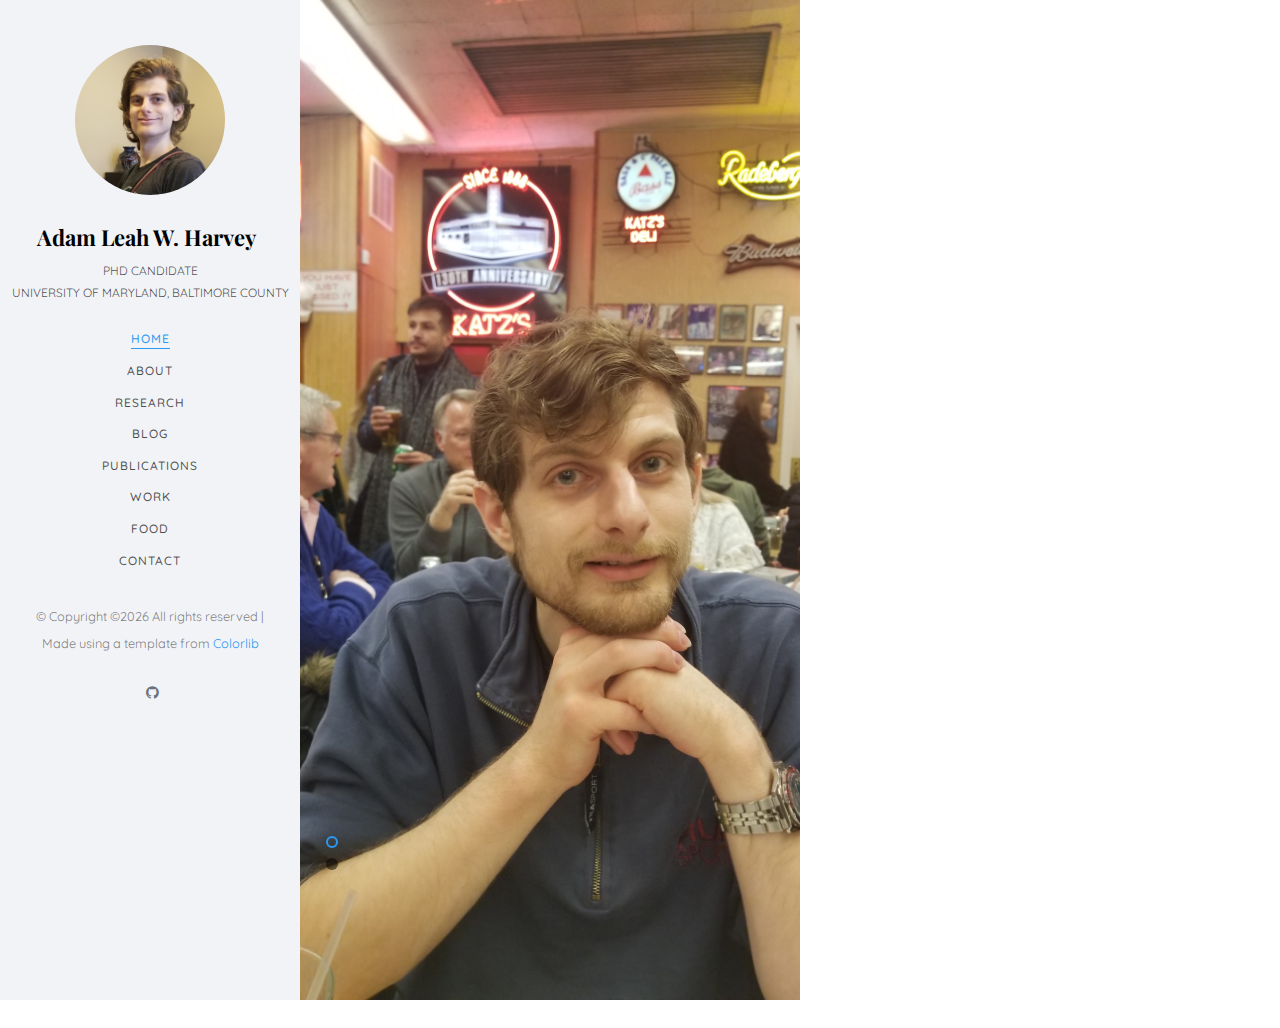
==== commit c1c13f63: "Removed Software page." ====
--- a/index.html
+++ b/index.html
@@ -77,7 +77,7 @@
 						<li><a href="#" data-nav-section="about">About</a></li>
 						<li><a href="#" data-nav-section="research">Research</a></li>
 						<li><a href="#" data-nav-section="blog">Blog</a></li>
-						<li><a href="#" data-nav-section="software">Software</a></li>
+						<!--<li><a href="#" data-nav-section="software">Software</a></li>-->
 						<li><a href="Pages/Publications/AdamLeahWHarvey_publications.pdf" data-nav-section="publications">Publications</a></li>
 						<li><a href="#" data-nav-section="work">Work</a></li>
 						<li><a href="Pages/Food/food.html">Food</a></li>
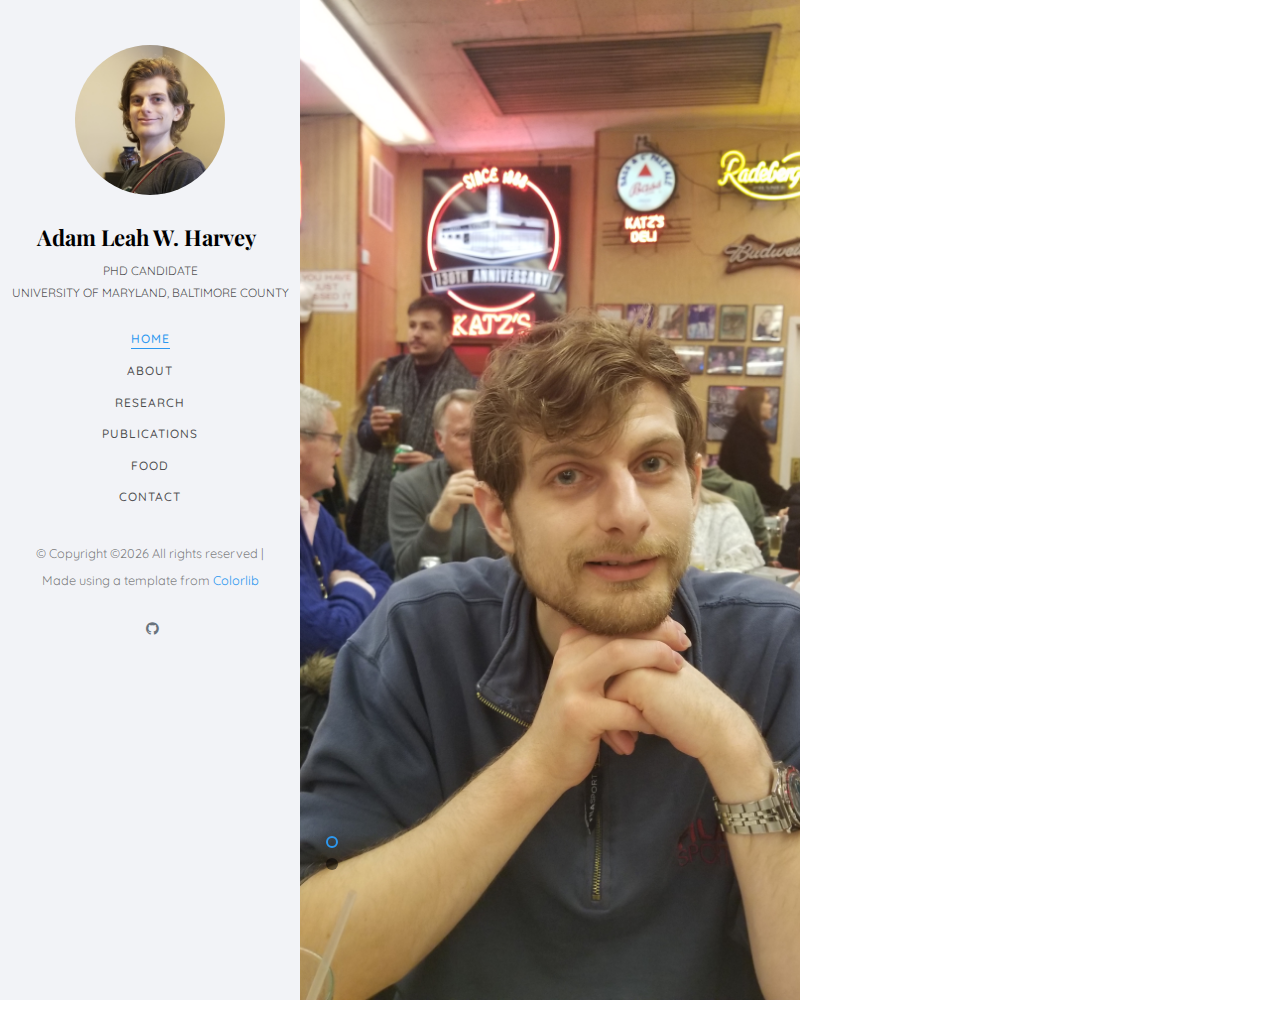
==== commit 57fd38ae: "Removed blog and work sections." ====
--- a/index.html
+++ b/index.html
@@ -76,12 +76,12 @@
 						<li class="active"><a href="#" data-nav-section="home">Home</a></li>
 						<li><a href="#" data-nav-section="about">About</a></li>
 						<li><a href="#" data-nav-section="research">Research</a></li>
-						<li><a href="#" data-nav-section="blog">Blog</a></li>
+						<!--<li><a href="#" data-nav-section="blog">Blog</a></li>-->
 						<!--<li><a href="#" data-nav-section="software">Software</a></li>-->
 						<li><a href="Pages/Publications/AdamLeahWHarvey_publications.pdf" data-nav-section="publications">Publications</a></li>
-						<li><a href="#" data-nav-section="work">Work</a></li>
+						<!--<li><a href="#" data-nav-section="work">Work</a></li>-->
 						<li><a href="Pages/Food/food.html">Food</a></li>
-						<li><a href="#" data-nav-section="contact">Contact</a></li>
+						<li><a href="mailto:Harvey.Adam.Leah.W@gmail.com" data-nav-section="contact">Contact</a></li>
 					</ul>
 				<!--</div>-->
 			</nav>
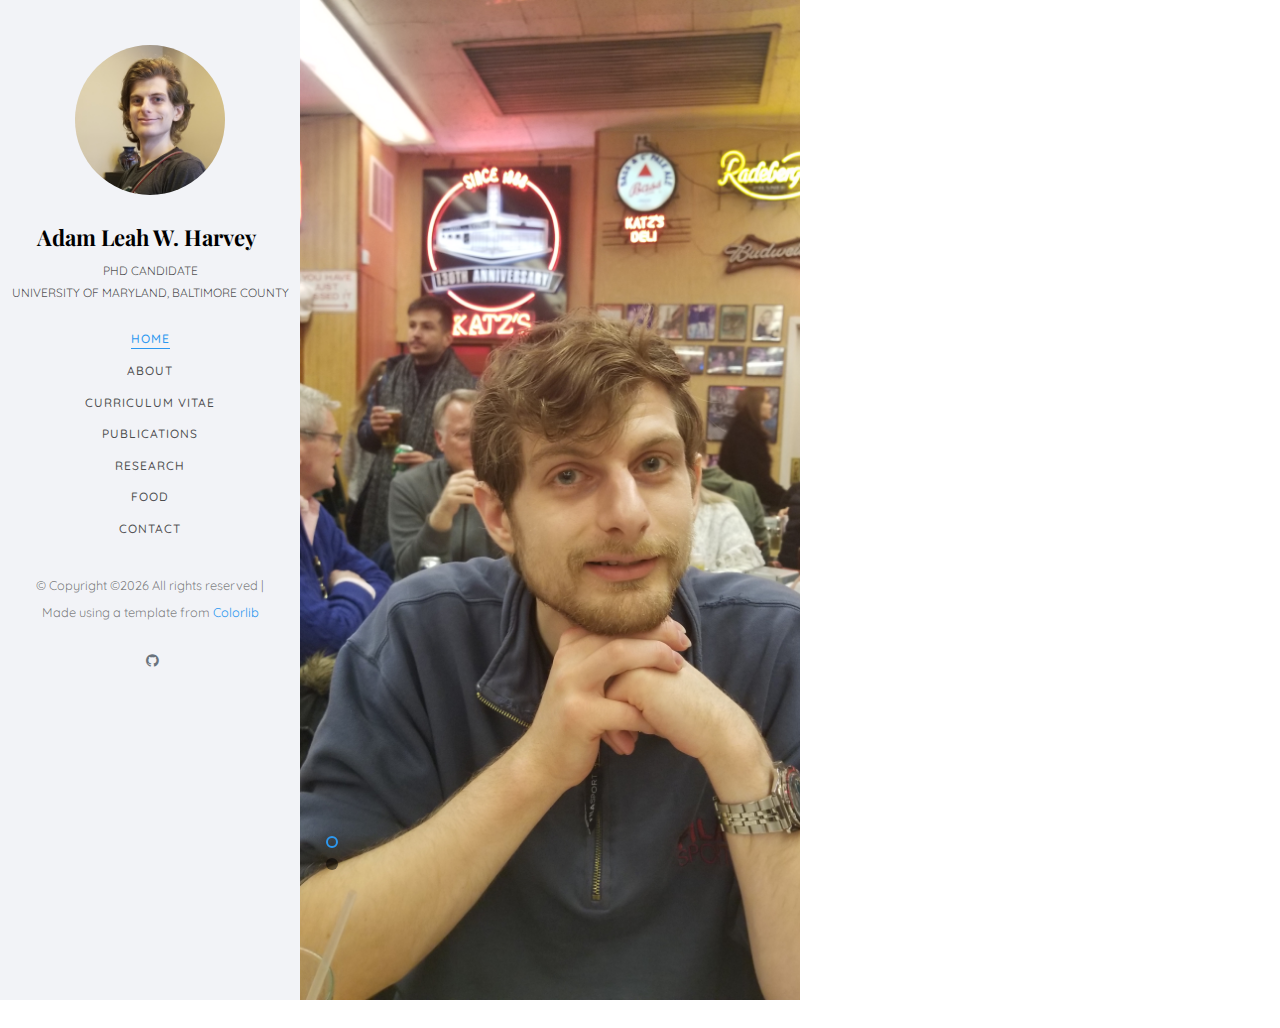
==== commit 5d6b6ea2: "CV and moved secs around." ====
--- a/index.html
+++ b/index.html
@@ -75,10 +75,11 @@
 					<ul>
 						<li class="active"><a href="#" data-nav-section="home">Home</a></li>
 						<li><a href="#" data-nav-section="about">About</a></li>
+                        <li><a href="/CV/updated_design/AdamLeahWHarvey_CV_updated_design.pdf">Curriculum Vitae</a></li>
+                        <li><a href="Pages/Publications/AdamLeahWHarvey_publications.pdf" data-nav-section="publications">Publications</a></li>
 						<li><a href="#" data-nav-section="research">Research</a></li>
 						<!--<li><a href="#" data-nav-section="blog">Blog</a></li>-->
 						<!--<li><a href="#" data-nav-section="software">Software</a></li>-->
-						<li><a href="Pages/Publications/AdamLeahWHarvey_publications.pdf" data-nav-section="publications">Publications</a></li>
 						<!--<li><a href="#" data-nav-section="work">Work</a></li>-->
 						<li><a href="Pages/Food/food.html">Food</a></li>
 						<li><a href="mailto:Harvey.Adam.Leah.W@gmail.com" data-nav-section="contact">Contact</a></li>
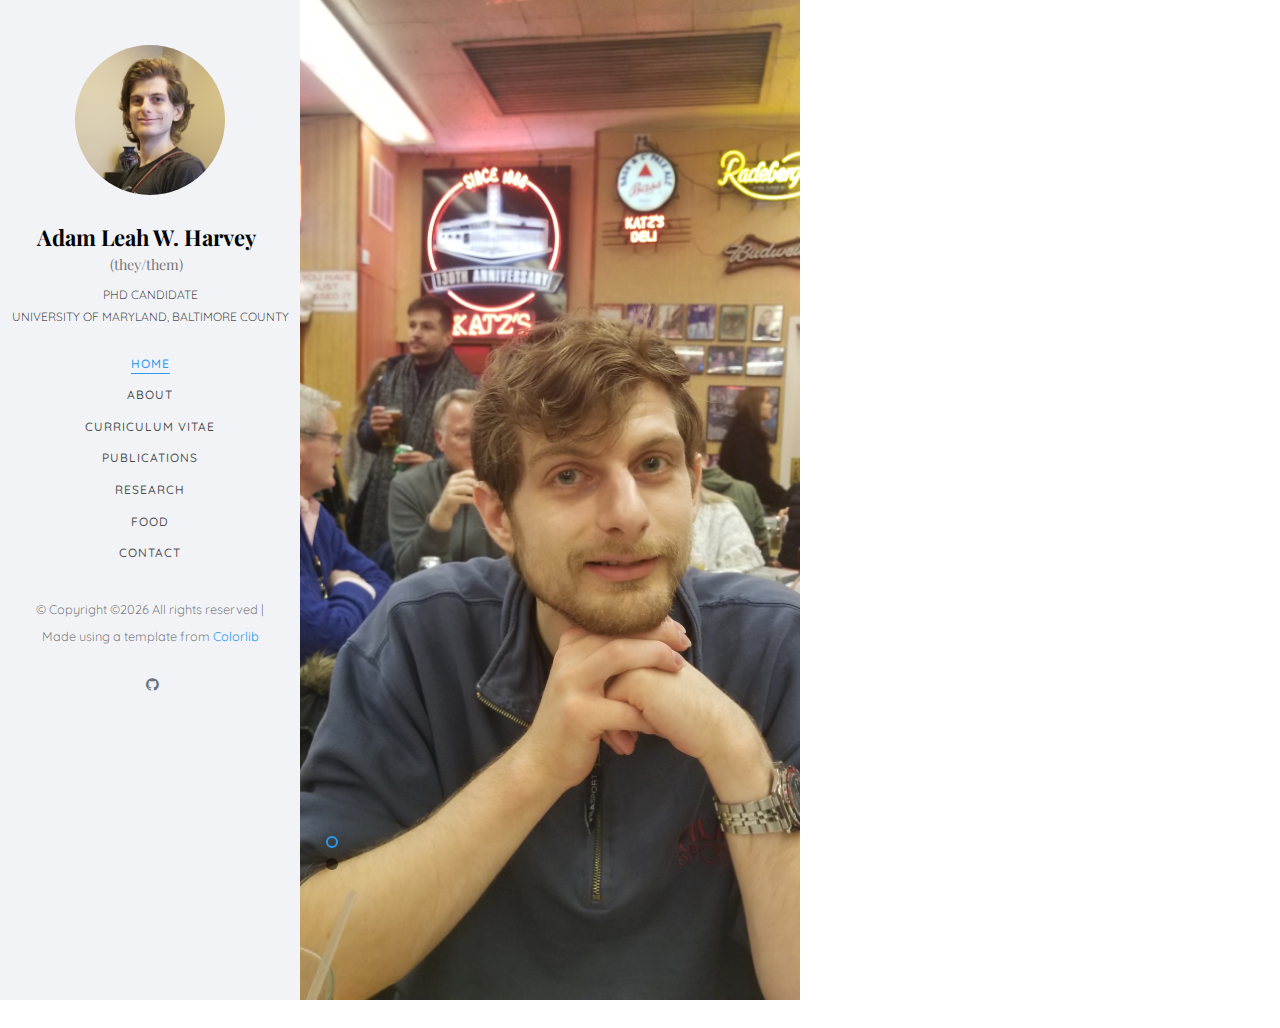
==== commit 2be04d76: "Added pronouns." ====
--- a/index.html
+++ b/index.html
@@ -67,7 +67,7 @@
 		<aside id="colorlib-aside" role="complementary" class="border js-fullheight">
 			<div class="text-center">
 				<div class="author-img" style="background-image: url(images/new_self_cropped.jpg);"></div>
-				<h1 id="colorlib-logo"><a href="/index.html">Adam Leah W. Harvey</a></h1>
+				<h1 id="colorlib-logo"><a href="/index.html">Adam Leah W. Harvey <br> <small>(they/them)</small></a></h1>
 				<span class="position">PhD Candidate <br> University of Maryland, Baltimore County</span>
 			</div>
 			<nav id="colorlib-main-menu" role="navigation" class="navbar">
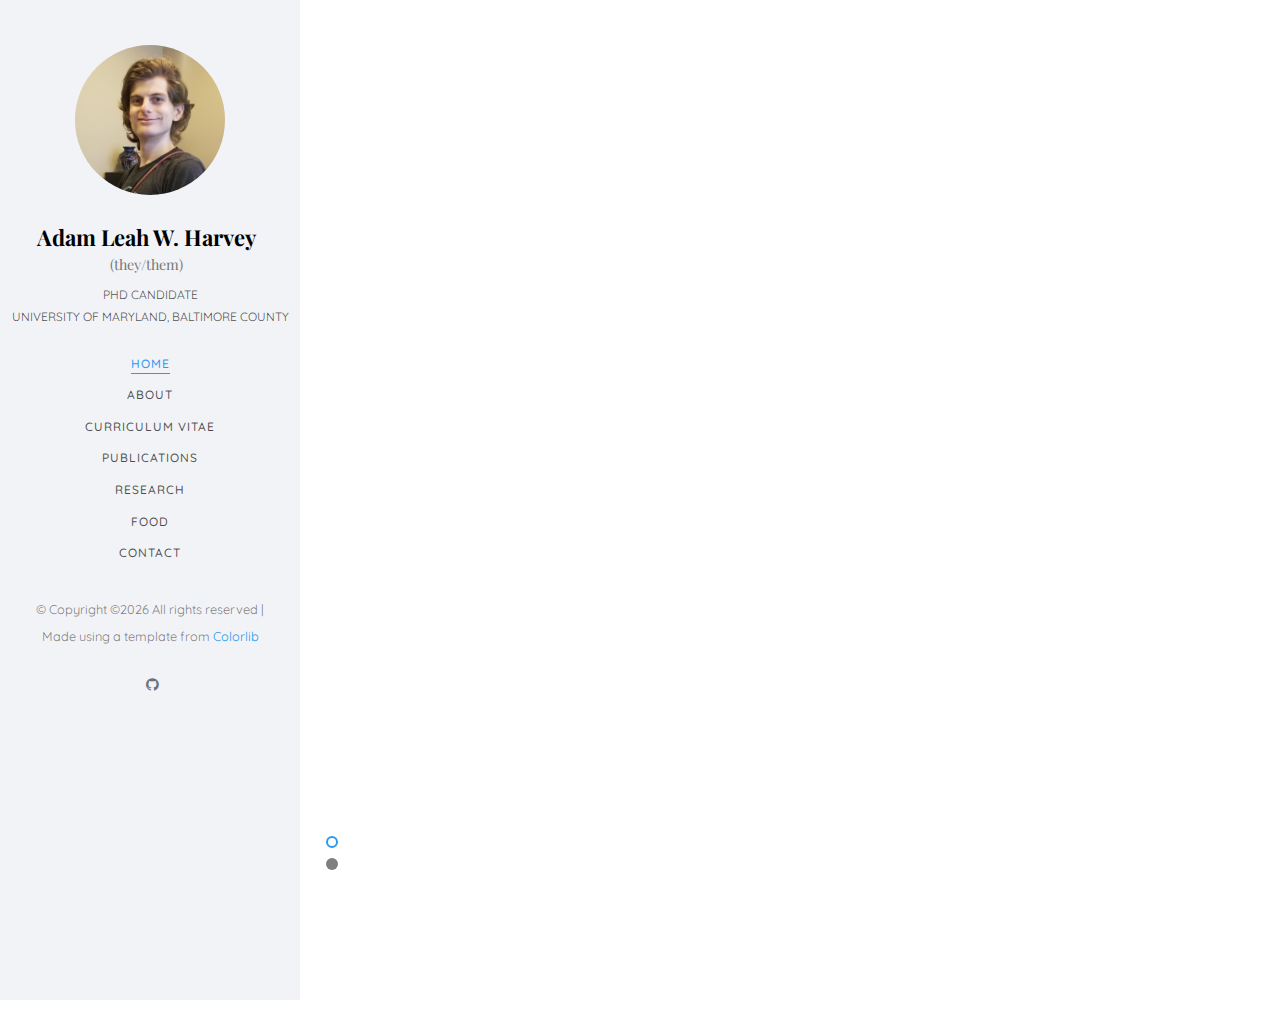
==== commit 72cc6abe: "New background picture at Mt. Hood." ====
--- a/index.html
+++ b/index.html
@@ -109,7 +109,7 @@
 			<section id="colorlib-hero" class="js-fullheight" data-section="home">
 				<div class="flexslider js-fullheight">
 					<ul class="slides">
-				   	<li style="background-image: url(images/20191223_141826.jpg);">
+				   	<li style="background-image: url(images/20191104_111915_0.jpg);">
 				   		<div class="overlay"></div>
 				   		<div class="container-fluid">
 				   			<div class="row">
